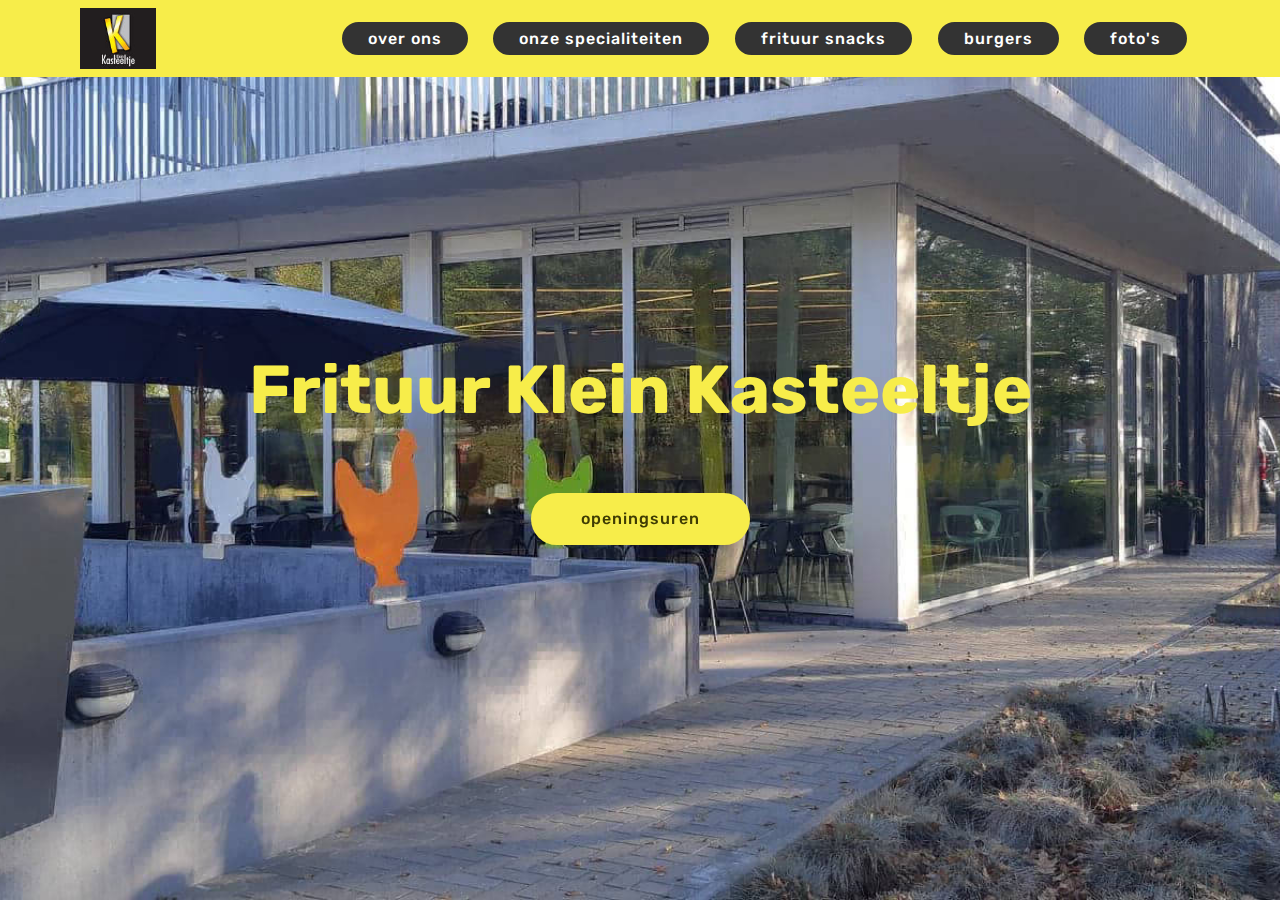
==== index.html @ 3a10a4d8 "create github pages" ====
<!DOCTYPE html>
<html >
<head>
  <!-- Site made with Mobirise Website Builder v4.8.10, https://mobirise.com -->
  <meta charset="UTF-8">
  <meta http-equiv="X-UA-Compatible" content="IE=edge">
  <meta name="generator" content="Mobirise v4.8.10, mobirise.com">
  <meta name="viewport" content="width=device-width, initial-scale=1, minimum-scale=1">
  <link rel="shortcut icon" href="assets/images/logo-2-122x98.jpg" type="image/x-icon">
  <meta name="description" content="">
  <title>Home</title>
  <link rel="stylesheet" href="assets/web/assets/mobirise-icons/mobirise-icons.css">
  <link rel="stylesheet" href="assets/tether/tether.min.css">
  <link rel="stylesheet" href="assets/bootstrap/css/bootstrap.min.css">
  <link rel="stylesheet" href="assets/bootstrap/css/bootstrap-grid.min.css">
  <link rel="stylesheet" href="assets/bootstrap/css/bootstrap-reboot.min.css">
  <link rel="stylesheet" href="assets/dropdown/css/style.css">
  <link rel="stylesheet" href="assets/theme/css/style.css">
  <link rel="stylesheet" href="assets/mobirise/css/mbr-additional.css" type="text/css">
  
  
  
</head>
<body>
  <section class="menu cid-qTkzRZLJNu" once="menu" id="menu1-0">

    

    <nav class="navbar navbar-expand beta-menu navbar-dropdown align-items-center navbar-fixed-top navbar-toggleable-sm">
        <button class="navbar-toggler navbar-toggler-right" type="button" data-toggle="collapse" data-target="#navbarSupportedContent" aria-controls="navbarSupportedContent" aria-expanded="false" aria-label="Toggle navigation">
            <div class="hamburger">
                <span></span>
                <span></span>
                <span></span>
                <span></span>
            </div>
        </button>
        <div class="menu-logo">
            <div class="navbar-brand">
                <span class="navbar-logo">
                    <a href="index.html">
                         <img src="assets/images/logo-2-122x98.jpg" alt="Mobirise" title="" style="height: 3.8rem;">
                    </a>
                </span>
                
            </div>
        </div>
        <div class="collapse navbar-collapse" id="navbarSupportedContent">
            
            <div class="navbar-buttons mbr-section-btn"><a class="btn btn-sm btn-black display-4" href="page6.html">over ons
                    </a> <a class="btn btn-sm btn-black display-4" href="page2.html">onze specialiteiten
                    </a> <a class="btn btn-sm btn-black display-4" href="page5.html">frituur snacks</a> <a class="btn btn-sm btn-black display-4" href="page3.html">burgers</a> <a class="btn btn-sm btn-black display-4" href="page7.html">foto's</a></div>
        </div>
    </nav>
</section>

<section class="engine"><a href="https://mobirise.info/l">free website templates</a></section><section class="cid-qTkA127IK8 mbr-fullscreen mbr-parallax-background" id="header2-1">

    

    

    <div class="container align-center">
        <div class="row justify-content-md-center">
            <div class="mbr-white col-md-10">
                <h1 class="mbr-section-title mbr-bold pb-3 mbr-fonts-style display-1">Frituur Klein Kasteeltje</h1>
                
                <p class="mbr-text pb-3 mbr-fonts-style display-5"></p>
                <div class="mbr-section-btn"><a class="btn btn-md btn-success display-4" href="page6.html">openingsuren</a></div>
            </div>
        </div>
    </div>
    
</section>


  <script src="assets/web/assets/jquery/jquery.min.js"></script>
  <script src="assets/popper/popper.min.js"></script>
  <script src="assets/tether/tether.min.js"></script>
  <script src="assets/bootstrap/js/bootstrap.min.js"></script>
  <script src="assets/cookies-alert-plugin/cookies-alert-core.js"></script>
  <script src="assets/cookies-alert-plugin/cookies-alert-script.js"></script>
  <script src="assets/dropdown/js/script.min.js"></script>
  <script src="assets/touchswipe/jquery.touch-swipe.min.js"></script>
  <script src="assets/parallax/jarallax.min.js"></script>
  <script src="assets/smoothscroll/smooth-scroll.js"></script>
  <script src="assets/theme/js/script.js"></script>
  
  
<input name="cookieData" type="hidden" data-cookie-text="We use cookies to give you the best experience. Read our <a href='privacy.html'>cookie policy</a>.">
  </body>
</html>
---- assets/web/assets/mobirise-icons/mobirise-icons.css ----
@font-face {
  font-family: 'MobiriseIcons';
  src:  url('mobirise-icons.eot?spat4u');
  src:  url('mobirise-icons.eot?spat4u#iefix') format('embedded-opentype'),
    url('mobirise-icons.ttf?spat4u') format('truetype'),
    url('mobirise-icons.woff?spat4u') format('woff'),
    url('mobirise-icons.svg?spat4u#MobiriseIcons') format('svg');
  font-weight: normal;
  font-style: normal;
}

[class^="mbri-"], [class*=" mbri-"] {
  /* use !important to prevent issues with browser extensions that change fonts */
  font-family: MobiriseIcons !important;
  speak: none;
  font-style: normal;
  font-weight: normal;
  font-variant: normal;
  text-transform: none;
  line-height: 1;

  /* Better Font Rendering =========== */
  -webkit-font-smoothing: antialiased;
  -moz-osx-font-smoothing: grayscale;
}

.mbri-add-submenu:before {
  content: "\e900";
}
.mbri-alert:before {
  content: "\e901";
}
.mbri-align-center:before {
  content: "\e902";
}
.mbri-align-justify:before {
  content: "\e903";
}
.mbri-align-left:before {
  content: "\e904";
}
.mbri-align-right:before {
  content: "\e905";
}
.mbri-android:before {
  content: "\e906";
}
.mbri-apple:before {
  content: "\e907";
}
.mbri-arrow-down:before {
  content: "\e908";
}
.mbri-arrow-next:before {
  content: "\e909";
}
.mbri-arrow-prev:before {
  content: "\e90a";
}
.mbri-arrow-up:before {
  content: "\e90b";
}
.mbri-bold:before {
  content: "\e90c";
}
.mbri-bookmark:before {
  content: "\e90d";
}
.mbri-bootstrap:before {
  content: "\e90e";
}
.mbri-briefcase:before {
  content: "\e90f";
}
.mbri-browse:before {
  content: "\e910";
}
.mbri-bulleted-list:before {
  content: "\e911";
}
.mbri-calendar:before {
  content: "\e912";
}
.mbri-camera:before {
  content: "\e913";
}
.mbri-cart-add:before {
  content: "\e914";
}
.mbri-cart-full:before {
  content: "\e915";
}
.mbri-cash:before {
  content: "\e916";
}
.mbri-change-style:before {
  content: "\e917";
}
.mbri-chat:before {
  content: "\e918";
}
.mbri-clock:before {
  content: "\e919";
}
.mbri-close:before {
  content: "\e91a";
}
.mbri-cloud:before {
  content: "\e91b";
}
.mbri-code:before {
  content: "\e91c";
}
.mbri-contact-form:before {
  content: "\e91d";
}
.mbri-credit-card:before {
  content: "\e91e";
}
.mbri-cursor-click:before {
  content: "\e91f";
}
.mbri-cust-feedback:before {
  content: "\e920";
}
.mbri-database:before {
  content: "\e921";
}
.mbri-delivery:before {
  content: "\e922";
}
.mbri-desktop:before {
  content: "\e923";
}
.mbri-devices:before {
  content: "\e924";
}
.mbri-down:before {
  content: "\e925";
}
.mbri-download:before {
  content: "\e989";
}
.mbri-drag-n-drop:before {
  content: "\e927";
}
.mbri-drag-n-drop2:before {
  content: "\e928";
}
.mbri-edit:before {
  content: "\e929";
}
.mbri-edit2:before {
  content: "\e92a";
}
.mbri-error:before {
  content: "\e92b";
}
.mbri-extension:before {
  content: "\e92c";
}
.mbri-features:before {
  content: "\e92d";
}
.mbri-file:before {
  content: "\e92e";
}
.mbri-flag:before {
  content: "\e92f";
}
.mbri-folder:before {
  content: "\e930";
}
.mbri-gift:before {
  content: "\e931";
}
.mbri-github:before {
  content: "\e932";
}
.mbri-globe:before {
  content: "\e933";
}
.mbri-globe-2:before {
  content: "\e934";
}
.mbri-growing-chart:before {
  content: "\e935";
}
.mbri-hearth:before {
  content: "\e936";
}
.mbri-help:before {
  content: "\e937";
}
.mbri-home:before {
  content: "\e938";
}
.mbri-hot-cup:before {
  content: "\e939";
}
.mbri-idea:before {
  content: "\e93a";
}
.mbri-image-gallery:before {
  content: "\e93b";
}
.mbri-image-slider:before {
  content: "\e93c";
}
.mbri-info:before {
  content: "\e93d";
}
.mbri-italic:before {
  content: "\e93e";
}
.mbri-key:before {
  content: "\e93f";
}
.mbri-laptop:before {
  content: "\e940";
}
.mbri-layers:before {
  content: "\e941";
}
.mbri-left-right:before {
  content: "\e942";
}
.mbri-left:before {
  content: "\e943";
}
.mbri-letter:before {
  content: "\e944";
}
.mbri-like:before {
  content: "\e945";
}
.mbri-link:before {
  content: "\e946";
}
.mbri-lock:before {
  content: "\e947";
}
.mbri-login:before {
  content: "\e948";
}
.mbri-logout:before {
  content: "\e949";
}
.mbri-magic-stick:before {
  content: "\e94a";
}
.mbri-map-pin:before {
  content: "\e94b";
}
.mbri-menu:before {
  content: "\e94c";
}
.mbri-mobile:before {
  content: "\e94d";
}
.mbri-mobile2:before {
  content: "\e94e";
}
.mbri-mobirise:before {
  content: "\e94f";
}
.mbri-more-horizontal:before {
  content: "\e950";
}
.mbri-more-vertical:before {
  content: "\e951";
}
.mbri-music:before {
  content: "\e952";
}
.mbri-new-file:before {
  content: "\e953";
}
.mbri-numbered-list:before {
  content: "\e954";
}
.mbri-opened-folder:before {
  content: "\e955";
}
.mbri-pages:before {
  content: "\e956";
}
.mbri-paper-plane:before {
  content: "\e957";
}
.mbri-paperclip:before {
  content: "\e958";
}
.mbri-photo:before {
  content: "\e959";
}
.mbri-photos:before {
  content: "\e95a";
}
.mbri-pin:before {
  content: "\e95b";
}
.mbri-play:before {
  content: "\e95c";
}
.mbri-plus:before {
  content: "\e95d";
}
.mbri-preview:before {
  content: "\e95e";
}
.mbri-print:before {
  content: "\e95f";
}
.mbri-protect:before {
  content: "\e960";
}
.mbri-question:before {
  content: "\e961";
}
.mbri-quote-left:before {
  content: "\e962";
}
.mbri-quote-right:before {
  content: "\e963";
}
.mbri-refresh:before {
  content: "\e964";
}
.mbri-responsive:before {
  content: "\e965";
}
.mbri-right:before {
  content: "\e966";
}
.mbri-rocket:before {
  content: "\e967";
}
.mbri-sad-face:before {
  content: "\e968";
}
.mbri-sale:before {
  content: "\e969";
}
.mbri-save:before {
  content: "\e96a";
}
.mbri-search:before {
  content: "\e96b";
}
.mbri-setting:before {
  content: "\e96c";
}
.mbri-setting2:before {
  content: "\e96d";
}
.mbri-setting3:before {
  content: "\e96e";
}
.mbri-share:before {
  content: "\e96f";
}
.mbri-shopping-bag:before {
  content: "\e970";
}
.mbri-shopping-basket:before {
  content: "\e971";
}
.mbri-shopping-cart:before {
  content: "\e972";
}
.mbri-sites:before {
  content: "\e973";
}
.mbri-smile-face:before {
  content: "\e974";
}
.mbri-speed:before {
  content: "\e975";
}
.mbri-star:before {
  content: "\e976";
}
.mbri-success:before {
  content: "\e977";
}
.mbri-sun:before {
  content: "\e978";
}
.mbri-sun2:before {
  content: "\e979";
}
.mbri-tablet:before {
  content: "\e97a";
}
.mbri-tablet-vertical:before {
  content: "\e97b";
}
.mbri-target:before {
  content: "\e97c";
}
.mbri-timer:before {
  content: "\e97d";
}
.mbri-to-ftp:before {
  content: "\e97e";
}
.mbri-to-local-drive:before {
  content: "\e97f";
}
.mbri-touch-swipe:before {
  content: "\e980";
}
.mbri-touch:before {
  content: "\e981";
}
.mbri-trash:before {
  content: "\e982";
}
.mbri-underline:before {
  content: "\e983";
}
.mbri-unlink:before {
  content: "\e984";
}
.mbri-unlock:before {
  content: "\e985";
}
.mbri-up-down:before {
  content: "\e986";
}
.mbri-up:before {
  content: "\e987";
}
.mbri-update:before {
  content: "\e988";
}
.mbri-upload:before {
 content: "\e926"; 
}
.mbri-user:before {
  content: "\e98a";
}
.mbri-user2:before {
  content: "\e98b";
}
.mbri-users:before {
  content: "\e98c";
}
.mbri-video:before {
  content: "\e98d";
}
.mbri-video-play:before {
  content: "\e98e";
}
.mbri-watch:before {
  content: "\e98f";
}
.mbri-website-theme:before {
  content: "\e990";
}
.mbri-wifi:before {
  content: "\e991";
}
.mbri-windows:before {
  content: "\e992";
}
.mbri-zoom-out:before {
  content: "\e993";
}
.mbri-redo:before {
  content: "\e994";
}
.mbri-undo:before {
  content: "\e995";
}
---- assets/dropdown/css/style.css ----
.navbar-dropdown {
  left: 0;
  padding: 0;
  position: absolute;
  right: 0;
  top: 0;
  transition: all 0.45s ease;
  z-index: 1030;
  background: #282828; }
  .navbar-dropdown .navbar-logo {
    margin-right: 0.8rem;
    transition: margin 0.3s ease-in-out;
    vertical-align: middle; }
    .navbar-dropdown .navbar-logo img {
      height: 3.125rem;
      transition: all 0.3s ease-in-out; }
    .navbar-dropdown .navbar-logo.mbr-iconfont {
      font-size: 3.125rem;
      line-height: 3.125rem; }
  .navbar-dropdown .navbar-caption {
    font-weight: 700;
    white-space: normal;
    vertical-align: -4px;
    line-height: 3.125rem !important; }
    .navbar-dropdown .navbar-caption, .navbar-dropdown .navbar-caption:hover {
      color: inherit;
      text-decoration: none; }
  .navbar-dropdown .mbr-iconfont + .navbar-caption {
    vertical-align: -1px; }
  .navbar-dropdown.navbar-fixed-top {
    position: fixed; }
  .navbar-dropdown .navbar-brand span {
    vertical-align: -4px; }
  .navbar-dropdown.bg-color.transparent {
    background: none; }
  .navbar-dropdown.navbar-short .navbar-brand {
    padding: 0.625rem 0; }
    .navbar-dropdown.navbar-short .navbar-brand span {
      vertical-align: -1px; }
  .navbar-dropdown.navbar-short .navbar-caption {
    line-height: 2.375rem !important;
    vertical-align: -2px; }
  .navbar-dropdown.navbar-short .navbar-logo {
    margin-right: 0.5rem; }
    .navbar-dropdown.navbar-short .navbar-logo img {
      height: 2.375rem; }
    .navbar-dropdown.navbar-short .navbar-logo.mbr-iconfont {
      font-size: 2.375rem;
      line-height: 2.375rem; }
  .navbar-dropdown.navbar-short .mbr-table-cell {
    height: 3.625rem; }
  .navbar-dropdown .navbar-close {
    left: 0.6875rem;
    position: fixed;
    top: 0.75rem;
    z-index: 1000; }
  .navbar-dropdown .hamburger-icon {
    content: "";
    display: inline-block;
    vertical-align: middle;
    width: 16px;
    -webkit-box-shadow: 0 -6px 0 1px #282828,0 0 0 1px #282828,0 6px 0 1px #282828;
    -moz-box-shadow: 0 -6px 0 1px #282828,0 0 0 1px #282828,0 6px 0 1px #282828;
    box-shadow: 0 -6px 0 1px #282828,0 0 0 1px #282828,0 6px 0 1px #282828; }

.dropdown-menu .dropdown-toggle[data-toggle="dropdown-submenu"]::after {
  border-bottom: 0.35em solid transparent;
  border-left: 0.35em solid;
  border-right: 0;
  border-top: 0.35em solid transparent;
  margin-left: 0.3rem; }

.dropdown-menu .dropdown-item:focus {
  outline: 0; }

.nav-dropdown {
  font-size: 0.75rem;
  font-weight: 500;
  height: auto !important; }
  .nav-dropdown .nav-btn {
    padding-left: 1rem; }
  .nav-dropdown .link {
    margin: .667em 1.667em;
    font-weight: 500;
    padding: 0;
    transition: color .2s ease-in-out; }
    .nav-dropdown .link.dropdown-toggle {
      margin-right: 2.583em; }
      .nav-dropdown .link.dropdown-toggle::after {
        margin-left: .25rem;
        border-top: 0.35em solid;
        border-right: 0.35em solid transparent;
        border-left: 0.35em solid transparent;
        border-bottom: 0; }
      .nav-dropdown .link.dropdown-toggle[aria-expanded="true"] {
        margin: 0;
        padding: 0.667em 3.263em  0.667em 1.667em; }
  .nav-dropdown .link::after,
  .nav-dropdown .dropdown-item::after {
    color: inherit; }
  .nav-dropdown .btn {
    font-size: 0.75rem;
    font-weight: 700;
    letter-spacing: 0;
    margin-bottom: 0;
    padding-left: 1.25rem;
    padding-right: 1.25rem; }
  .nav-dropdown .dropdown-menu {
    border-radius: 0;
    border: 0;
    left: 0;
    margin: 0;
    padding-bottom: 1.25rem;
    padding-top: 1.25rem;
    position: relative; }
  .nav-dropdown .dropdown-submenu {
    margin-left: 0.125rem;
    top: 0; }
  .nav-dropdown .dropdown-item {
    font-weight: 500;
    line-height: 2;
    padding: 0.3846em 4.615em 0.3846em 1.5385em;
    position: relative;
    transition: color .2s ease-in-out, background-color .2s ease-in-out; }
    .nav-dropdown .dropdown-item::after {
      margin-top: -0.3077em;
      position: absolute;
      right: 1.1538em;
      top: 50%; }
    .nav-dropdown .dropdown-item:focus, .nav-dropdown .dropdown-item:hover {
      background: none; }

@media (max-width: 767px) {
  .nav-dropdown.navbar-toggleable-sm {
    bottom: 0;
    display: none;
    left: 0;
    overflow-x: hidden;
    position: fixed;
    top: 0;
    transform: translateX(-100%);
    -ms-transform: translateX(-100%);
    -webkit-transform: translateX(-100%);
    width: 18.75rem;
    z-index: 999; } }
.nav-dropdown.navbar-toggleable-xl {
  bottom: 0;
  display: none;
  left: 0;
  overflow-x: hidden;
  position: fixed;
  top: 0;
  transform: translateX(-100%);
  -ms-transform: translateX(-100%);
  -webkit-transform: translateX(-100%);
  width: 18.75rem;
  z-index: 999; }

.nav-dropdown-sm {
  display: block !important;
  overflow-x: hidden;
  overflow: auto;
  padding-top: 3.875rem; }
  .nav-dropdown-sm::after {
    content: "";
    display: block;
    height: 3rem;
    width: 100%; }
  .nav-dropdown-sm.collapse.in ~ .navbar-close {
    display: block !important; }
  .nav-dropdown-sm.collapsing, .nav-dropdown-sm.collapse.in {
    transform: translateX(0);
    -ms-transform: translateX(0);
    -webkit-transform: translateX(0);
    transition: all 0.25s ease-out;
    -webkit-transition: all 0.25s ease-out;
    background: #282828; }
  .nav-dropdown-sm.collapsing[aria-expanded="false"] {
    transform: translateX(-100%);
    -ms-transform: translateX(-100%);
    -webkit-transform: translateX(-100%); }
  .nav-dropdown-sm .nav-item {
    display: block;
    margin-left: 0 !important;
    padding-left: 0; }
  .nav-dropdown-sm .link,
  .nav-dropdown-sm .dropdown-item {
    border-top: 1px dotted rgba(255, 255, 255, 0.1);
    font-size: 0.8125rem;
    line-height: 1.6;
    margin: 0 !important;
    padding: 0.875rem 2.4rem 0.875rem 1.5625rem !important;
    position: relative;
    white-space: normal; }
    .nav-dropdown-sm .link:focus, .nav-dropdown-sm .link:hover,
    .nav-dropdown-sm .dropdown-item:focus,
    .nav-dropdown-sm .dropdown-item:hover {
      background: rgba(0, 0, 0, 0.2) !important;
      color: #c0a375; }
  .nav-dropdown-sm .nav-btn {
    position: relative;
    padding: 1.5625rem 1.5625rem 0 1.5625rem; }
    .nav-dropdown-sm .nav-btn::before {
      border-top: 1px dotted rgba(255, 255, 255, 0.1);
      content: "";
      left: 0;
      position: absolute;
      top: 0;
      width: 100%; }
    .nav-dropdown-sm .nav-btn + .nav-btn {
      padding-top: 0.625rem; }
      .nav-dropdown-sm .nav-btn + .nav-btn::before {
        display: none; }
  .nav-dropdown-sm .btn {
    padding: 0.625rem 0; }
  .nav-dropdown-sm .dropdown-toggle[data-toggle="dropdown-submenu"]::after {
    margin-left: .25rem;
    border-top: 0.35em solid;
    border-right: 0.35em solid transparent;
    border-left: 0.35em solid transparent;
    border-bottom: 0; }
  .nav-dropdown-sm .dropdown-toggle[data-toggle="dropdown-submenu"][aria-expanded="true"]::after {
    border-top: 0;
    border-right: 0.35em solid transparent;
    border-left: 0.35em solid transparent;
    border-bottom: 0.35em solid; }
  .nav-dropdown-sm .dropdown-menu {
    margin: 0;
    padding: 0;
    position: relative;
    top: 0;
    left: 0;
    width: 100%;
    border: 0;
    float: none;
    border-radius: 0;
    background: none; }
  .nav-dropdown-sm .dropdown-submenu {
    left: 100%;
    margin-left: 0.125rem;
    margin-top: -1.25rem;
    top: 0; }

.navbar-toggleable-sm .nav-dropdown .dropdown-menu {
  position: absolute; }

.navbar-toggleable-sm .nav-dropdown .dropdown-submenu {
  left: 100%;
  margin-left: 0.125rem;
  margin-top: -1.25rem;
  top: 0; }

.navbar-toggleable-sm.opened .nav-dropdown .dropdown-menu {
  position: relative; }

.navbar-toggleable-sm.opened .nav-dropdown .dropdown-submenu {
  left: 0;
  margin-left: 00rem;
  margin-top: 0rem;
  top: 0; }

.is-builder .nav-dropdown.collapsing {
  transition: none !important; }

/*# sourceMappingURL=style.css.map */
---- assets/theme/css/style.css ----
/*!
 * Mobirise v4 theme (https://mobirise.com/)
 * Copyright 2017 Mobirise
 */
section {
  background-color: #eeeeee; }

section,
.container,
.container-fluid {
  position: relative;
  word-wrap: break-word; }

a.mbr-iconfont:hover {
  text-decoration: none; }

.article .lead p, .article .lead ul, .article .lead ol, .article .lead pre, .article .lead blockquote {
  margin-bottom: 0; }

a {
  font-style: normal;
  font-weight: 400;
  cursor: pointer; }
  a, a:hover {
    text-decoration: none; }

figure {
  margin-bottom: 0; }

body {
  color: #232323; }

h1, h2, h3, h4, h5, h6,
.h1, .h2, .h3, .h4, .h5, .h6,
.display-1, .display-2, .display-3, .display-4 {
  line-height: 1;
  word-break: break-word;
  word-wrap: break-word; }

b, strong {
  font-weight: bold; }

blockquote {
  padding: 10px 0 10px 20px;
  position: relative;
  border-left: 2px solid;
  border-color: #ff3366; }

input:-webkit-autofill, input:-webkit-autofill:hover, input:-webkit-autofill:focus, input:-webkit-autofill:active {
  transition-delay: 9999s;
  transition-property: background-color, color; }

textarea[type="hidden"] {
  display: none; }

body {
  position: relative; }

section {
  background-position: 50% 50%;
  background-repeat: no-repeat;
  background-size: cover; }
  section .mbr-background-video,
  section .mbr-background-video-preview {
    position: absolute;
    bottom: 0;
    left: 0;
    right: 0;
    top: 0; }

.hidden {
  visibility: hidden; }

.mbr-z-index20 {
  z-index: 20; }

/*! Base colors */
.mbr-white {
  color: #ffffff; }

.mbr-black {
  color: #000000; }

.mbr-bg-white {
  background-color: #ffffff; }

.mbr-bg-black {
  background-color: #000000; }

/*! Text-aligns */
.align-left {
  text-align: left; }

.align-center {
  text-align: center; }

.align-right {
  text-align: right; }

@media (max-width: 767px) {
  .align-left, .align-center, .align-right, .mbr-section-btn, .mbr-section-title {
    text-align: center; } }
/*! Font-weight  */
.mbr-light {
  font-weight: 300; }

.mbr-regular {
  font-weight: 400; }

.mbr-semibold {
  font-weight: 500; }

.mbr-bold {
  font-weight: 700; }

/*! Media  */
.media-size-item {
  -webkit-flex: 1 1 auto;
  -moz-flex: 1 1 auto;
  -ms-flex: 1 1 auto;
  -o-flex: 1 1 auto;
  flex: 1 1 auto; }

.media-content {
  -webkit-flex-basis: 100%;
  flex-basis: 100%; }

.media-container-row {
  display: -ms-flexbox;
  display: -webkit-flex;
  display: flex;
  -webkit-flex-direction: row;
  -ms-flex-direction: row;
  flex-direction: row;
  -webkit-flex-wrap: wrap;
  -ms-flex-wrap: wrap;
  flex-wrap: wrap;
  -webkit-justify-content: center;
  -ms-flex-pack: center;
  justify-content: center;
  -webkit-align-content: center;
  -ms-flex-line-pack: center;
  align-content: center;
  -webkit-align-items: start;
  -ms-flex-align: start;
  align-items: start; }
  .media-container-row .media-size-item {
    width: 400px; }

.media-container-column {
  display: -ms-flexbox;
  display: -webkit-flex;
  display: flex;
  -webkit-flex-direction: column;
  -ms-flex-direction: column;
  flex-direction: column;
  -webkit-flex-wrap: wrap;
  -ms-flex-wrap: wrap;
  flex-wrap: wrap;
  -webkit-justify-content: center;
  -ms-flex-pack: center;
  justify-content: center;
  -webkit-align-content: center;
  -ms-flex-line-pack: center;
  align-content: center;
  -webkit-align-items: stretch;
  -ms-flex-align: stretch;
  align-items: stretch; }
  .media-container-column > * {
    width: 100%; }

@media (min-width: 992px) {
  .media-container-row {
    -webkit-flex-wrap: nowrap;
    -ms-flex-wrap: nowrap;
    flex-wrap: nowrap; } }
figure {
  overflow: hidden; }

figure[mbr-media-size] {
  transition: width 0.1s; }

.mbr-figure img, .mbr-figure iframe {
  display: block;
  width: 100%; }

.card {
  background-color: transparent;
  border: none; }

.card-img {
  text-align: center;
  flex-shrink: 0;
  -webkit-flex-shrink: 0; }

.media {
  max-width: 100%;
  margin: 0 auto; }

.mbr-figure {
  -ms-flex-item-align: center;
  -ms-grid-row-align: center;
  -webkit-align-self: center;
  align-self: center; }

.media-container > div {
  max-width: 100%; }

.mbr-figure img, .card-img img {
  width: 100%; }

@media (max-width: 991px) {
  .media-size-item {
    width: auto !important; }

  .media {
    width: auto; }

  .mbr-figure {
    width: 100% !important; } }
/*! Buttons */
.mbr-section-btn {
  margin-left: -.25rem;
  margin-right: -.25rem;
  font-size: 0; }

nav .mbr-section-btn {
  margin-left: 0rem;
  margin-right: 0rem; }

/*! Btn icon margin */
.btn .mbr-iconfont, .btn.btn-sm .mbr-iconfont {
  cursor: pointer;
  margin-right: 0.5rem; }

.btn.btn-md .mbr-iconfont, .btn.btn-md .mbr-iconfont {
  margin-right: 0.8rem; }

.mbr-regular {
  font-weight: 400; }

.mbr-semibold {
  font-weight: 500; }

.mbr-bold {
  font-weight: 700; }

[type="submit"] {
  -webkit-appearance: none; }

/*! Full-screen */
.mbr-fullscreen .mbr-overlay {
  min-height: 100vh; }

.mbr-fullscreen {
  display: flex;
  display: -webkit-flex;
  display: -moz-flex;
  display: -ms-flex;
  display: -o-flex;
  align-items: center;
  -webkit-align-items: center;
  min-height: 100vh;
  padding-top: 3rem;
  padding-bottom: 3rem; }

/*! Map */
.map {
  height: 25rem;
  position: relative; }
  .map iframe {
    width: 100%;
    height: 100%; }

/* Form */
.form-asterisk {
  font-family: initial;
  position: absolute;
  top: -2px;
  font-weight: normal; }

/*! Scroll to top arrow */
.mbr-arrow-up {
  bottom: 25px;
  right: 90px;
  position: fixed;
  text-align: right;
  z-index: 5000;
  color: #ffffff;
  font-size: 32px;
  transform: rotate(180deg);
  -webkit-transform: rotate(180deg); }

.mbr-arrow-up a {
  background: rgba(0, 0, 0, 0.2);
  border-radius: 3px;
  color: #fff;
  display: inline-block;
  height: 60px;
  width: 60px;
  outline-style: none !important;
  position: relative;
  text-decoration: none;
  transition: all .3s ease-in-out;
  cursor: pointer;
  text-align: center; }
  .mbr-arrow-up a:hover {
    background-color: rgba(0, 0, 0, 0.4); }
  .mbr-arrow-up a i {
    line-height: 60px; }

.mbr-arrow-up-icon {
  display: block;
  color: #fff; }

.mbr-arrow-up-icon::before {
  content: "\203a";
  display: inline-block;
  font-family: serif;
  font-size: 32px;
  line-height: 1;
  font-style: normal;
  position: relative;
  top: 6px;
  left: -4px;
  -webkit-transform: rotate(-90deg);
  transform: rotate(-90deg); }

/*! Arrow Down */
.mbr-arrow {
  position: absolute;
  bottom: 45px;
  left: 50%;
  width: 60px;
  height: 60px;
  cursor: pointer;
  background-color: rgba(80, 80, 80, 0.5);
  border-radius: 50%;
  -webkit-transform: translateX(-50%);
  transform: translateX(-50%); }
  .mbr-arrow > a {
    display: inline-block;
    text-decoration: none;
    outline-style: none;
    -webkit-animation: arrowdown 1.7s ease-in-out infinite;
    animation: arrowdown 1.7s ease-in-out infinite; }
    .mbr-arrow > a > i {
      position: absolute;
      top: -2px;
      left: 15px;
      font-size: 2rem; }

@keyframes arrowdown {
  0% {
    transform: translateY(0px);
    -webkit-transform: translateY(0px); }
  50% {
    transform: translateY(-5px);
    -webkit-transform: translateY(-5px); }
  100% {
    transform: translateY(0px);
    -webkit-transform: translateY(0px); } }
@-webkit-keyframes arrowdown {
  0% {
    transform: translateY(0px);
    -webkit-transform: translateY(0px); }
  50% {
    transform: translateY(-5px);
    -webkit-transform: translateY(-5px); }
  100% {
    transform: translateY(0px);
    -webkit-transform: translateY(0px); } }
@media (max-width: 500px) {
  .mbr-arrow-up {
    left: 50%;
    right: auto;
    transform: translateX(-50%) rotate(180deg);
    -webkit-transform: translateX(-50%) rotate(180deg); } }
/*Gradients animation*/
@keyframes gradient-animation {
  from {
    background-position: 0% 100%;
    animation-timing-function: ease-in-out; }
  to {
    background-position: 100% 0%;
    animation-timing-function: ease-in-out; } }
@-webkit-keyframes gradient-animation {
  from {
    background-position: 0% 100%;
    animation-timing-function: ease-in-out; }
  to {
    background-position: 100% 0%;
    animation-timing-function: ease-in-out; } }
.bg-gradient {
  background-size: 200% 200%;
  animation: gradient-animation 5s infinite alternate;
  -webkit-animation: gradient-animation 5s infinite alternate; }

.menu .navbar-brand {
  display: -webkit-flex; }
  .menu .navbar-brand span {
    display: flex;
    display: -webkit-flex; }
  .menu .navbar-brand .navbar-caption-wrap {
    display: -webkit-flex; }
  .menu .navbar-brand .navbar-logo img {
    display: -webkit-flex; }
@media (min-width: 768px) and (max-width: 991px) {
  .menu .navbar-toggleable-sm .navbar-nav {
    display: -webkit-box;
    display: -webkit-flex;
    display: -ms-flexbox; } }
@media (min-width: 992px) {
  .menu .navbar-nav.nav-dropdown {
    display: -webkit-flex; }
  .menu .navbar-toggleable-sm .navbar-collapse {
    display: -webkit-flex !important; } }
@media (max-width: 767px) {
  .menu .navbar-collapse {
    overflow-y: auto;
    max-height: 80vh; }
  .menu .dropdown-menu {
    max-height: 60vh;
    overflow-y: auto; } }

.navbar {
  display: -webkit-flex;
  -webkit-flex-wrap: wrap;
  -webkit-align-items: center;
  -webkit-justify-content: space-between; }

.navbar-collapse {
  -webkit-flex-basis: 100%;
  -webkit-flex-grow: 1;
  -webkit-align-items: center; }

.nav-dropdown .link {
  padding: .667em 1.667em !important;
  margin: 0 !important; }

.nav {
  display: -webkit-flex;
  -webkit-flex-wrap: wrap; }

.row {
  display: -webkit-flex;
  -webkit-flex-wrap: wrap; }

.justify-content-center {
  -webkit-justify-content: center; }

.form-inline {
  display: -webkit-flex;
  -webkit-flex-flow: row wrap;
  -webkit-align-items: center; }

.card-wrapper {
  -webkit-flex: 1; }

.carousel-control {
  z-index: 10;
  display: -webkit-flex;
  -webkit-align-items: center;
  -webkit-justify-content: center; }

.carousel-controls {
  display: -webkit-flex; }

.media {
  display: -webkit-flex; }

/*# sourceMappingURL=style.css.map */
.engine {
	position: absolute;
	text-indent: -2400px;
	text-align: center;
	padding: 0;
	top: 0;
	left: -2400px;
}
---- assets/mobirise/css/mbr-additional.css ----
@import url(https://fonts.googleapis.com/css?family=Rubik:300,300i,400,400i,500,500i,700,700i,900,900i);





body {
  font-style: normal;
  line-height: 1.5;
}
.mbr-section-title {
  font-style: normal;
  line-height: 1.2;
}
.mbr-section-subtitle {
  line-height: 1.3;
}
.mbr-text {
  font-style: normal;
  line-height: 1.6;
}
.display-1 {
  font-family: 'Rubik', sans-serif;
  font-size: 4.25rem;
}
.display-1 > .mbr-iconfont {
  font-size: 6.8rem;
}
.display-2 {
  font-family: 'Rubik', sans-serif;
  font-size: 3rem;
}
.display-2 > .mbr-iconfont {
  font-size: 4.8rem;
}
.display-4 {
  font-family: 'Rubik', sans-serif;
  font-size: 1rem;
}
.display-4 > .mbr-iconfont {
  font-size: 1.6rem;
}
.display-5 {
  font-family: 'Rubik', sans-serif;
  font-size: 1.5rem;
}
.display-5 > .mbr-iconfont {
  font-size: 2.4rem;
}
.display-7 {
  font-family: 'Rubik', sans-serif;
  font-size: 1rem;
}
.display-7 > .mbr-iconfont {
  font-size: 1.6rem;
}
/* ---- Fluid typography for mobile devices ---- */
/* 1.4 - font scale ratio ( bootstrap == 1.42857 ) */
/* 100vw - current viewport width */
/* (48 - 20)  48 == 48rem == 768px, 20 == 20rem == 320px(minimal supported viewport) */
/* 0.65 - min scale variable, may vary */
@media (max-width: 768px) {
  .display-1 {
    font-size: 3.4rem;
    font-size: calc( 2.1374999999999997rem + (4.25 - 2.1374999999999997) * ((100vw - 20rem) / (48 - 20)));
    line-height: calc( 1.4 * (2.1374999999999997rem + (4.25 - 2.1374999999999997) * ((100vw - 20rem) / (48 - 20))));
  }
  .display-2 {
    font-size: 2.4rem;
    font-size: calc( 1.7rem + (3 - 1.7) * ((100vw - 20rem) / (48 - 20)));
    line-height: calc( 1.4 * (1.7rem + (3 - 1.7) * ((100vw - 20rem) / (48 - 20))));
  }
  .display-4 {
    font-size: 0.8rem;
    font-size: calc( 1rem + (1 - 1) * ((100vw - 20rem) / (48 - 20)));
    line-height: calc( 1.4 * (1rem + (1 - 1) * ((100vw - 20rem) / (48 - 20))));
  }
  .display-5 {
    font-size: 1.2rem;
    font-size: calc( 1.175rem + (1.5 - 1.175) * ((100vw - 20rem) / (48 - 20)));
    line-height: calc( 1.4 * (1.175rem + (1.5 - 1.175) * ((100vw - 20rem) / (48 - 20))));
  }
}
/* Buttons */
.btn {
  font-weight: 500;
  border-width: 2px;
  font-style: normal;
  letter-spacing: 1px;
  margin: .4rem .8rem;
  white-space: normal;
  -webkit-transition: all 0.3s ease-in-out;
  -moz-transition: all 0.3s ease-in-out;
  transition: all 0.3s ease-in-out;
  display: inline-flex;
  align-items: center;
  justify-content: center;
  word-break: break-word;
  -webkit-align-items: center;
  -webkit-justify-content: center;
  display: -webkit-inline-flex;
  padding: 1rem 3rem;
  border-radius: 3px;
}
.btn-sm {
  font-weight: 500;
  letter-spacing: 1px;
  -webkit-transition: all 0.3s ease-in-out;
  -moz-transition: all 0.3s ease-in-out;
  transition: all 0.3s ease-in-out;
  padding: 0.6rem 1.5rem;
  border-radius: 3px;
}
.btn-md {
  font-weight: 500;
  letter-spacing: 1px;
  margin: .4rem .8rem !important;
  -webkit-transition: all 0.3s ease-in-out;
  -moz-transition: all 0.3s ease-in-out;
  transition: all 0.3s ease-in-out;
  padding: 1rem 3rem;
  border-radius: 3px;
}
.btn-lg {
  font-weight: 500;
  letter-spacing: 1px;
  margin: .4rem .8rem !important;
  -webkit-transition: all 0.3s ease-in-out;
  -moz-transition: all 0.3s ease-in-out;
  transition: all 0.3s ease-in-out;
  padding: 1.2rem 3.2rem;
  border-radius: 3px;
}
.bg-primary {
  background-color: #149dcc !important;
}
.bg-success {
  background-color: #f7ed4a !important;
}
.bg-info {
  background-color: #82786e !important;
}
.bg-warning {
  background-color: #879a9f !important;
}
.bg-danger {
  background-color: #b1a374 !important;
}
.btn-primary,
.btn-primary:active {
  background-color: #149dcc !important;
  border-color: #149dcc !important;
  color: #ffffff !important;
}
.btn-primary:hover,
.btn-primary:focus,
.btn-primary.focus,
.btn-primary.active {
  color: #ffffff !important;
  background-color: #0d6786 !important;
  border-color: #0d6786 !important;
}
.btn-primary.disabled,
.btn-primary:disabled {
  color: #ffffff !important;
  background-color: #0d6786 !important;
  border-color: #0d6786 !important;
}
.btn-secondary,
.btn-secondary:active {
  background-color: #ff3366 !important;
  border-color: #ff3366 !important;
  color: #ffffff !important;
}
.btn-secondary:hover,
.btn-secondary:focus,
.btn-secondary.focus,
.btn-secondary.active {
  color: #ffffff !important;
  background-color: #e50039 !important;
  border-color: #e50039 !important;
}
.btn-secondary.disabled,
.btn-secondary:disabled {
  color: #ffffff !important;
  background-color: #e50039 !important;
  border-color: #e50039 !important;
}
.btn-info,
.btn-info:active {
  background-color: #82786e !important;
  border-color: #82786e !important;
  color: #ffffff !important;
}
.btn-info:hover,
.btn-info:focus,
.btn-info.focus,
.btn-info.active {
  color: #ffffff !important;
  background-color: #59524b !important;
  border-color: #59524b !important;
}
.btn-info.disabled,
.btn-info:disabled {
  color: #ffffff !important;
  background-color: #59524b !important;
  border-color: #59524b !important;
}
.btn-success,
.btn-success:active {
  background-color: #f7ed4a !important;
  border-color: #f7ed4a !important;
  color: #3f3c03 !important;
}
.btn-success:hover,
.btn-success:focus,
.btn-success.focus,
.btn-success.active {
  color: #3f3c03 !important;
  background-color: #eadd0a !important;
  border-color: #eadd0a !important;
}
.btn-success.disabled,
.btn-success:disabled {
  color: #3f3c03 !important;
  background-color: #eadd0a !important;
  border-color: #eadd0a !important;
}
.btn-warning,
.btn-warning:active {
  background-color: #879a9f !important;
  border-color: #879a9f !important;
  color: #ffffff !important;
}
.btn-warning:hover,
.btn-warning:focus,
.btn-warning.focus,
.btn-warning.active {
  color: #ffffff !important;
  background-color: #617479 !important;
  border-color: #617479 !important;
}
.btn-warning.disabled,
.btn-warning:disabled {
  color: #ffffff !important;
  background-color: #617479 !important;
  border-color: #617479 !important;
}
.btn-danger,
.btn-danger:active {
  background-color: #b1a374 !important;
  border-color: #b1a374 !important;
  color: #ffffff !important;
}
.btn-danger:hover,
.btn-danger:focus,
.btn-danger.focus,
.btn-danger.active {
  color: #ffffff !important;
  background-color: #8b7d4e !important;
  border-color: #8b7d4e !important;
}
.btn-danger.disabled,
.btn-danger:disabled {
  color: #ffffff !important;
  background-color: #8b7d4e !important;
  border-color: #8b7d4e !important;
}
.btn-white {
  color: #333333 !important;
}
.btn-white,
.btn-white:active {
  background-color: #ffffff !important;
  border-color: #ffffff !important;
  color: #808080 !important;
}
.btn-white:hover,
.btn-white:focus,
.btn-white.focus,
.btn-white.active {
  color: #808080 !important;
  background-color: #d9d9d9 !important;
  border-color: #d9d9d9 !important;
}
.btn-white.disabled,
.btn-white:disabled {
  color: #808080 !important;
  background-color: #d9d9d9 !important;
  border-color: #d9d9d9 !important;
}
.btn-black,
.btn-black:active {
  background-color: #333333 !important;
  border-color: #333333 !important;
  color: #ffffff !important;
}
.btn-black:hover,
.btn-black:focus,
.btn-black.focus,
.btn-black.active {
  color: #ffffff !important;
  background-color: #0d0d0d !important;
  border-color: #0d0d0d !important;
}
.btn-black.disabled,
.btn-black:disabled {
  color: #ffffff !important;
  background-color: #0d0d0d !important;
  border-color: #0d0d0d !important;
}
.btn-primary-outline,
.btn-primary-outline:active {
  background: none;
  border-color: #0b566f;
  color: #0b566f;
}
.btn-primary-outline:hover,
.btn-primary-outline:focus,
.btn-primary-outline.focus,
.btn-primary-outline.active {
  color: #ffffff;
  background-color: #149dcc;
  border-color: #149dcc;
}
.btn-primary-outline.disabled,
.btn-primary-outline:disabled {
  color: #ffffff !important;
  background-color: #149dcc !important;
  border-color: #149dcc !important;
}
.btn-secondary-outline,
.btn-secondary-outline:active {
  background: none;
  border-color: #cc0033;
  color: #cc0033;
}
.btn-secondary-outline:hover,
.btn-secondary-outline:focus,
.btn-secondary-outline.focus,
.btn-secondary-outline.active {
  color: #ffffff;
  background-color: #ff3366;
  border-color: #ff3366;
}
.btn-secondary-outline.disabled,
.btn-secondary-outline:disabled {
  color: #ffffff !important;
  background-color: #ff3366 !important;
  border-color: #ff3366 !important;
}
.btn-info-outline,
.btn-info-outline:active {
  background: none;
  border-color: #4b453f;
  color: #4b453f;
}
.btn-info-outline:hover,
.btn-info-outline:focus,
.btn-info-outline.focus,
.btn-info-outline.active {
  color: #ffffff;
  background-color: #82786e;
  border-color: #82786e;
}
.btn-info-outline.disabled,
.btn-info-outline:disabled {
  color: #ffffff !important;
  background-color: #82786e !important;
  border-color: #82786e !important;
}
.btn-success-outline,
.btn-success-outline:active {
  background: none;
  border-color: #d2c609;
  color: #d2c609;
}
.btn-success-outline:hover,
.btn-success-outline:focus,
.btn-success-outline.focus,
.btn-success-outline.active {
  color: #3f3c03;
  background-color: #f7ed4a;
  border-color: #f7ed4a;
}
.btn-success-outline.disabled,
.btn-success-outline:disabled {
  color: #3f3c03 !important;
  background-color: #f7ed4a !important;
  border-color: #f7ed4a !important;
}
.btn-warning-outline,
.btn-warning-outline:active {
  background: none;
  border-color: #55666b;
  color: #55666b;
}
.btn-warning-outline:hover,
.btn-warning-outline:focus,
.btn-warning-outline.focus,
.btn-warning-outline.active {
  color: #ffffff;
  background-color: #879a9f;
  border-color: #879a9f;
}
.btn-warning-outline.disabled,
.btn-warning-outline:disabled {
  color: #ffffff !important;
  background-color: #879a9f !important;
  border-color: #879a9f !important;
}
.btn-danger-outline,
.btn-danger-outline:active {
  background: none;
  border-color: #7a6e45;
  color: #7a6e45;
}
.btn-danger-outline:hover,
.btn-danger-outline:focus,
.btn-danger-outline.focus,
.btn-danger-outline.active {
  color: #ffffff;
  background-color: #b1a374;
  border-color: #b1a374;
}
.btn-danger-outline.disabled,
.btn-danger-outline:disabled {
  color: #ffffff !important;
  background-color: #b1a374 !important;
  border-color: #b1a374 !important;
}
.btn-black-outline,
.btn-black-outline:active {
  background: none;
  border-color: #000000;
  color: #000000;
}
.btn-black-outline:hover,
.btn-black-outline:focus,
.btn-black-outline.focus,
.btn-black-outline.active {
  color: #ffffff;
  background-color: #333333;
  border-color: #333333;
}
.btn-black-outline.disabled,
.btn-black-outline:disabled {
  color: #ffffff !important;
  background-color: #333333 !important;
  border-color: #333333 !important;
}
.btn-white-outline,
.btn-white-outline:active,
.btn-white-outline.active {
  background: none;
  border-color: #ffffff;
  color: #ffffff;
}
.btn-white-outline:hover,
.btn-white-outline:focus,
.btn-white-outline.focus {
  color: #333333;
  background-color: #ffffff;
  border-color: #ffffff;
}
.text-primary {
  color: #149dcc !important;
}
.text-secondary {
  color: #ff3366 !important;
}
.text-success {
  color: #f7ed4a !important;
}
.text-info {
  color: #82786e !important;
}
.text-warning {
  color: #879a9f !important;
}
.text-danger {
  color: #b1a374 !important;
}
.text-white {
  color: #ffffff !important;
}
.text-black {
  color: #000000 !important;
}
a.text-primary:hover,
a.text-primary:focus {
  color: #0b566f !important;
}
a.text-secondary:hover,
a.text-secondary:focus {
  color: #cc0033 !important;
}
a.text-success:hover,
a.text-success:focus {
  color: #d2c609 !important;
}
a.text-info:hover,
a.text-info:focus {
  color: #4b453f !important;
}
a.text-warning:hover,
a.text-warning:focus {
  color: #55666b !important;
}
a.text-danger:hover,
a.text-danger:focus {
  color: #7a6e45 !important;
}
a.text-white:hover,
a.text-white:focus {
  color: #b3b3b3 !important;
}
a.text-black:hover,
a.text-black:focus {
  color: #4d4d4d !important;
}
.alert-success {
  background-color: #70c770;
}
.alert-info {
  background-color: #82786e;
}
.alert-warning {
  background-color: #879a9f;
}
.alert-danger {
  background-color: #b1a374;
}
.mbr-section-btn a.btn:not(.btn-form) {
  border-radius: 100px;
}
.mbr-section-btn a.btn:not(.btn-form):hover,
.mbr-section-btn a.btn:not(.btn-form):focus {
  box-shadow: none !important;
}
.mbr-section-btn a.btn:not(.btn-form):hover,
.mbr-section-btn a.btn:not(.btn-form):focus {
  box-shadow: 0 10px 40px 0 rgba(0, 0, 0, 0.2) !important;
  -webkit-box-shadow: 0 10px 40px 0 rgba(0, 0, 0, 0.2) !important;
}
.mbr-gallery-filter li a {
  border-radius: 100px !important;
}
.mbr-gallery-filter li.active .btn {
  background-color: #149dcc;
  border-color: #149dcc;
  color: #ffffff;
}
.mbr-gallery-filter li.active .btn:focus {
  box-shadow: none;
}
.nav-tabs .nav-link {
  border-radius: 100px !important;
}
.btn-form {
  border-radius: 0;
}
.btn-form:hover {
  cursor: pointer;
}
a,
a:hover {
  color: #149dcc;
}
.mbr-plan-header.bg-primary .mbr-plan-subtitle,
.mbr-plan-header.bg-primary .mbr-plan-price-desc {
  color: #b4e6f8;
}
.mbr-plan-header.bg-success .mbr-plan-subtitle,
.mbr-plan-header.bg-success .mbr-plan-price-desc {
  color: #ffffff;
}
.mbr-plan-header.bg-info .mbr-plan-subtitle,
.mbr-plan-header.bg-info .mbr-plan-price-desc {
  color: #beb8b2;
}
.mbr-plan-header.bg-warning .mbr-plan-subtitle,
.mbr-plan-header.bg-warning .mbr-plan-price-desc {
  color: #ced6d8;
}
.mbr-plan-header.bg-danger .mbr-plan-subtitle,
.mbr-plan-header.bg-danger .mbr-plan-price-desc {
  color: #dfd9c6;
}
/* Scroll to top button*/
.scrollToTop_wraper {
  display: none;
}
#scrollToTop a i:before {
  content: '';
  position: absolute;
  height: 40%;
  top: 25%;
  background: #fff;
  width: 2px;
  left: calc(50% - 1px);
}
#scrollToTop a i:after {
  content: '';
  position: absolute;
  display: block;
  border-top: 2px solid #fff;
  border-right: 2px solid #fff;
  width: 40%;
  height: 40%;
  left: 30%;
  bottom: 30%;
  transform: rotate(135deg);
  -webkit-transform: rotate(135deg);
}
/* Others*/
.note-check a[data-value=Rubik] {
  font-style: normal;
}
.mbr-arrow a {
  color: #ffffff;
}
@media (max-width: 767px) {
  .mbr-arrow {
    display: none;
  }
}
.form-control-label {
  position: relative;
  cursor: pointer;
  margin-bottom: .357em;
  padding: 0;
}
.alert {
  color: #ffffff;
  border-radius: 0;
  border: 0;
  font-size: .875rem;
  line-height: 1.5;
  margin-bottom: 1.875rem;
  padding: 1.25rem;
  position: relative;
}
.alert.alert-form::after {
  background-color: inherit;
  bottom: -7px;
  content: "";
  display: block;
  height: 14px;
  left: 50%;
  margin-left: -7px;
  position: absolute;
  transform: rotate(45deg);
  width: 14px;
  -webkit-transform: rotate(45deg);
}
.form-control {
  background-color: #f5f5f5;
  box-shadow: none;
  color: #565656;
  font-family: 'Rubik', sans-serif;
  font-size: 1rem;
  line-height: 1.43;
  min-height: 3.5em;
  padding: 1.07em .5em;
}
.form-control > .mbr-iconfont {
  font-size: 1.6rem;
}
.form-control,
.form-control:focus {
  border: 1px solid #e8e8e8;
}
.form-active .form-control:invalid {
  border-color: red;
}
.mbr-overlay {
  background-color: #000;
  bottom: 0;
  left: 0;
  opacity: .5;
  position: absolute;
  right: 0;
  top: 0;
  z-index: 0;
}
blockquote {
  font-style: italic;
  padding: 10px 0 10px 20px;
  font-size: 1.09rem;
  position: relative;
  border-color: #149dcc;
  border-width: 3px;
}
ul,
ol,
pre,
blockquote {
  margin-bottom: 2.3125rem;
}
pre {
  background: #f4f4f4;
  padding: 10px 24px;
  white-space: pre-wrap;
}
.inactive {
  -webkit-user-select: none;
  -moz-user-select: none;
  -ms-user-select: none;
  user-select: none;
  pointer-events: none;
  -webkit-user-drag: none;
  user-drag: none;
}
.mbr-section__comments .row {
  justify-content: center;
  -webkit-justify-content: center;
}
/* Forms */
.mbr-form .btn {
  margin: .4rem 0;
}
.mbr-form .input-group-btn a.btn {
  border-radius: 100px !important;
}
.mbr-form .input-group-btn a.btn:hover {
  box-shadow: 0 10px 40px 0 rgba(0, 0, 0, 0.2);
}
.mbr-form .input-group-btn button[type="submit"] {
  border-radius: 100px !important;
  padding: 1rem 3rem;
}
.mbr-form .input-group-btn button[type="submit"]:hover {
  box-shadow: 0 10px 40px 0 rgba(0, 0, 0, 0.2);
}
.form2 .form-control {
  border-top-left-radius: 100px;
  border-bottom-left-radius: 100px;
}
.form2 .input-group-btn a.btn {
  border-top-left-radius: 0 !important;
  border-bottom-left-radius: 0 !important;
}
.form2 .input-group-btn button[type="submit"] {
  border-top-left-radius: 0 !important;
  border-bottom-left-radius: 0 !important;
}
.form3 input[type="email"] {
  border-radius: 100px !important;
}
@media (max-width: 349px) {
  .form2 input[type="email"] {
    border-radius: 100px !important;
  }
  .form2 .input-group-btn a.btn {
    border-radius: 100px !important;
  }
  .form2 .input-group-btn button[type="submit"] {
    border-radius: 100px !important;
  }
}
@media (max-width: 767px) {
  .btn {
    font-size: .75rem !important;
  }
  .btn .mbr-iconfont {
    font-size: 1rem !important;
  }
}
/* Social block */
.btn-social {
  font-size: 20px;
  border-radius: 50%;
  padding: 0;
  width: 44px;
  height: 44px;
  line-height: 44px;
  text-align: center;
  position: relative;
  border: 2px solid #c0a375;
  border-color: #149dcc;
  color: #232323;
  cursor: pointer;
}
.btn-social i {
  top: 0;
  line-height: 44px;
  width: 44px;
}
.btn-social:hover {
  color: #fff;
  background: #149dcc;
}
.btn-social + .btn {
  margin-left: .1rem;
}
/* Footer */
.mbr-footer-content li::before,
.mbr-footer .mbr-contacts li::before {
  background: #149dcc;
}
.mbr-footer-content li a:hover,
.mbr-footer .mbr-contacts li a:hover {
  color: #149dcc;
}
.footer3 input[type="email"],
.footer4 input[type="email"] {
  border-radius: 100px !important;
}
.footer3 .input-group-btn a.btn,
.footer4 .input-group-btn a.btn {
  border-radius: 100px !important;
}
.footer3 .input-group-btn button[type="submit"],
.footer4 .input-group-btn button[type="submit"] {
  border-radius: 100px !important;
}
/* Headers*/
.header13 .form-inline input[type="email"],
.header14 .form-inline input[type="email"] {
  border-radius: 100px;
}
.header13 .form-inline input[type="text"],
.header14 .form-inline input[type="text"] {
  border-radius: 100px;
}
.header13 .form-inline input[type="tel"],
.header14 .form-inline input[type="tel"] {
  border-radius: 100px;
}
.header13 .form-inline a.btn,
.header14 .form-inline a.btn {
  border-radius: 100px;
}
.header13 .form-inline button,
.header14 .form-inline button {
  border-radius: 100px !important;
}
.offset-1 {
  margin-left: 8.33333%;
}
.offset-2 {
  margin-left: 16.66667%;
}
.offset-3 {
  margin-left: 25%;
}
.offset-4 {
  margin-left: 33.33333%;
}
.offset-5 {
  margin-left: 41.66667%;
}
.offset-6 {
  margin-left: 50%;
}
.offset-7 {
  margin-left: 58.33333%;
}
.offset-8 {
  margin-left: 66.66667%;
}
.offset-9 {
  margin-left: 75%;
}
.offset-10 {
  margin-left: 83.33333%;
}
.offset-11 {
  margin-left: 91.66667%;
}
@media (min-width: 576px) {
  .offset-sm-0 {
    margin-left: 0%;
  }
  .offset-sm-1 {
    margin-left: 8.33333%;
  }
  .offset-sm-2 {
    margin-left: 16.66667%;
  }
  .offset-sm-3 {
    margin-left: 25%;
  }
  .offset-sm-4 {
    margin-left: 33.33333%;
  }
  .offset-sm-5 {
    margin-left: 41.66667%;
  }
  .offset-sm-6 {
    margin-left: 50%;
  }
  .offset-sm-7 {
    margin-left: 58.33333%;
  }
  .offset-sm-8 {
    margin-left: 66.66667%;
  }
  .offset-sm-9 {
    margin-left: 75%;
  }
  .offset-sm-10 {
    margin-left: 83.33333%;
  }
  .offset-sm-11 {
    margin-left: 91.66667%;
  }
}
@media (min-width: 768px) {
  .offset-md-0 {
    margin-left: 0%;
  }
  .offset-md-1 {
    margin-left: 8.33333%;
  }
  .offset-md-2 {
    margin-left: 16.66667%;
  }
  .offset-md-3 {
    margin-left: 25%;
  }
  .offset-md-4 {
    margin-left: 33.33333%;
  }
  .offset-md-5 {
    margin-left: 41.66667%;
  }
  .offset-md-6 {
    margin-left: 50%;
  }
  .offset-md-7 {
    margin-left: 58.33333%;
  }
  .offset-md-8 {
    margin-left: 66.66667%;
  }
  .offset-md-9 {
    margin-left: 75%;
  }
  .offset-md-10 {
    margin-left: 83.33333%;
  }
  .offset-md-11 {
    margin-left: 91.66667%;
  }
}
@media (min-width: 992px) {
  .offset-lg-0 {
    margin-left: 0%;
  }
  .offset-lg-1 {
    margin-left: 8.33333%;
  }
  .offset-lg-2 {
    margin-left: 16.66667%;
  }
  .offset-lg-3 {
    margin-left: 25%;
  }
  .offset-lg-4 {
    margin-left: 33.33333%;
  }
  .offset-lg-5 {
    margin-left: 41.66667%;
  }
  .offset-lg-6 {
    margin-left: 50%;
  }
  .offset-lg-7 {
    margin-left: 58.33333%;
  }
  .offset-lg-8 {
    margin-left: 66.66667%;
  }
  .offset-lg-9 {
    margin-left: 75%;
  }
  .offset-lg-10 {
    margin-left: 83.33333%;
  }
  .offset-lg-11 {
    margin-left: 91.66667%;
  }
}
@media (min-width: 1200px) {
  .offset-xl-0 {
    margin-left: 0%;
  }
  .offset-xl-1 {
    margin-left: 8.33333%;
  }
  .offset-xl-2 {
    margin-left: 16.66667%;
  }
  .offset-xl-3 {
    margin-left: 25%;
  }
  .offset-xl-4 {
    margin-left: 33.33333%;
  }
  .offset-xl-5 {
    margin-left: 41.66667%;
  }
  .offset-xl-6 {
    margin-left: 50%;
  }
  .offset-xl-7 {
    margin-left: 58.33333%;
  }
  .offset-xl-8 {
    margin-left: 66.66667%;
  }
  .offset-xl-9 {
    margin-left: 75%;
  }
  .offset-xl-10 {
    margin-left: 83.33333%;
  }
  .offset-xl-11 {
    margin-left: 91.66667%;
  }
}
.navbar-toggler {
  -webkit-align-self: flex-start;
  -ms-flex-item-align: start;
  align-self: flex-start;
  padding: 0.25rem 0.75rem;
  font-size: 1.25rem;
  line-height: 1;
  background: transparent;
  border: 1px solid transparent;
  -webkit-border-radius: 0.25rem;
  border-radius: 0.25rem;
}
.navbar-toggler:focus,
.navbar-toggler:hover {
  text-decoration: none;
}
.navbar-toggler-icon {
  display: inline-block;
  width: 1.5em;
  height: 1.5em;
  vertical-align: middle;
  content: "";
  background: no-repeat center center;
  -webkit-background-size: 100% 100%;
  -o-background-size: 100% 100%;
  background-size: 100% 100%;
}
.navbar-toggler-left {
  position: absolute;
  left: 1rem;
}
.navbar-toggler-right {
  position: absolute;
  right: 1rem;
}
@media (max-width: 575px) {
  .navbar-toggleable .navbar-nav .dropdown-menu {
    position: static;
    float: none;
  }
  .navbar-toggleable > .container {
    padding-right: 0;
    padding-left: 0;
  }
}
@media (min-width: 576px) {
  .navbar-toggleable {
    -webkit-box-orient: horizontal;
    -webkit-box-direction: normal;
    -webkit-flex-direction: row;
    -ms-flex-direction: row;
    flex-direction: row;
    -webkit-flex-wrap: nowrap;
    -ms-flex-wrap: nowrap;
    flex-wrap: nowrap;
    -webkit-box-align: center;
    -webkit-align-items: center;
    -ms-flex-align: center;
    align-items: center;
  }
  .navbar-toggleable .navbar-nav {
    -webkit-box-orient: horizontal;
    -webkit-box-direction: normal;
    -webkit-flex-direction: row;
    -ms-flex-direction: row;
    flex-direction: row;
  }
  .navbar-toggleable .navbar-nav .nav-link {
    padding-right: .5rem;
    padding-left: .5rem;
  }
  .navbar-toggleable > .container {
    display: -webkit-box;
    display: -webkit-flex;
    display: -ms-flexbox;
    display: flex;
    -webkit-flex-wrap: nowrap;
    -ms-flex-wrap: nowrap;
    flex-wrap: nowrap;
    -webkit-box-align: center;
    -webkit-align-items: center;
    -ms-flex-align: center;
    align-items: center;
  }
  .navbar-toggleable .navbar-collapse {
    display: -webkit-box !important;
    display: -webkit-flex !important;
    display: -ms-flexbox !important;
    display: flex !important;
    width: 100%;
  }
  .navbar-toggleable .navbar-toggler {
    display: none;
  }
}
@media (max-width: 767px) {
  .navbar-toggleable-sm .navbar-nav .dropdown-menu {
    position: static;
    float: none;
  }
  .navbar-toggleable-sm > .container {
    padding-right: 0;
    padding-left: 0;
  }
}
@media (min-width: 768px) {
  .navbar-toggleable-sm {
    -webkit-box-orient: horizontal;
    -webkit-box-direction: normal;
    -webkit-flex-direction: row;
    -ms-flex-direction: row;
    flex-direction: row;
    -webkit-flex-wrap: nowrap;
    -ms-flex-wrap: nowrap;
    flex-wrap: nowrap;
    -webkit-box-align: center;
    -webkit-align-items: center;
    -ms-flex-align: center;
    align-items: center;
  }
  .navbar-toggleable-sm .navbar-nav {
    -webkit-box-orient: horizontal;
    -webkit-box-direction: normal;
    -webkit-flex-direction: row;
    -ms-flex-direction: row;
    flex-direction: row;
  }
  .navbar-toggleable-sm .navbar-nav .nav-link {
    padding-right: .5rem;
    padding-left: .5rem;
  }
  .navbar-toggleable-sm > .container {
    display: -webkit-box;
    display: -webkit-flex;
    display: -ms-flexbox;
    display: flex;
    -webkit-flex-wrap: nowrap;
    -ms-flex-wrap: nowrap;
    flex-wrap: nowrap;
    -webkit-box-align: center;
    -webkit-align-items: center;
    -ms-flex-align: center;
    align-items: center;
  }
  .navbar-toggleable-sm .navbar-collapse {
    display: none;
    width: 100%;
  }
  .navbar-toggleable-sm .navbar-toggler {
    display: none;
  }
}
@media (max-width: 991px) {
  .navbar-toggleable-md .navbar-nav .dropdown-menu {
    position: static;
    float: none;
  }
  .navbar-toggleable-md > .container {
    padding-right: 0;
    padding-left: 0;
  }
}
@media (min-width: 992px) {
  .navbar-toggleable-md {
    -webkit-box-orient: horizontal;
    -webkit-box-direction: normal;
    -webkit-flex-direction: row;
    -ms-flex-direction: row;
    flex-direction: row;
    -webkit-flex-wrap: nowrap;
    -ms-flex-wrap: nowrap;
    flex-wrap: nowrap;
    -webkit-box-align: center;
    -webkit-align-items: center;
    -ms-flex-align: center;
    align-items: center;
  }
  .navbar-toggleable-md .navbar-nav {
    -webkit-box-orient: horizontal;
    -webkit-box-direction: normal;
    -webkit-flex-direction: row;
    -ms-flex-direction: row;
    flex-direction: row;
  }
  .navbar-toggleable-md .navbar-nav .nav-link {
    padding-right: .5rem;
    padding-left: .5rem;
  }
  .navbar-toggleable-md > .container {
    display: -webkit-box;
    display: -webkit-flex;
    display: -ms-flexbox;
    display: flex;
    -webkit-flex-wrap: nowrap;
    -ms-flex-wrap: nowrap;
    flex-wrap: nowrap;
    -webkit-box-align: center;
    -webkit-align-items: center;
    -ms-flex-align: center;
    align-items: center;
  }
  .navbar-toggleable-md .navbar-collapse {
    display: -webkit-box !important;
    display: -webkit-flex !important;
    display: -ms-flexbox !important;
    display: flex !important;
    width: 100%;
  }
  .navbar-toggleable-md .navbar-toggler {
    display: none;
  }
}
@media (max-width: 1199px) {
  .navbar-toggleable-lg .navbar-nav .dropdown-menu {
    position: static;
    float: none;
  }
  .navbar-toggleable-lg > .container {
    padding-right: 0;
    padding-left: 0;
  }
}
@media (min-width: 1200px) {
  .navbar-toggleable-lg {
    -webkit-box-orient: horizontal;
    -webkit-box-direction: normal;
    -webkit-flex-direction: row;
    -ms-flex-direction: row;
    flex-direction: row;
    -webkit-flex-wrap: nowrap;
    -ms-flex-wrap: nowrap;
    flex-wrap: nowrap;
    -webkit-box-align: center;
    -webkit-align-items: center;
    -ms-flex-align: center;
    align-items: center;
  }
  .navbar-toggleable-lg .navbar-nav {
    -webkit-box-orient: horizontal;
    -webkit-box-direction: normal;
    -webkit-flex-direction: row;
    -ms-flex-direction: row;
    flex-direction: row;
  }
  .navbar-toggleable-lg .navbar-nav .nav-link {
    padding-right: .5rem;
    padding-left: .5rem;
  }
  .navbar-toggleable-lg > .container {
    display: -webkit-box;
    display: -webkit-flex;
    display: -ms-flexbox;
    display: flex;
    -webkit-flex-wrap: nowrap;
    -ms-flex-wrap: nowrap;
    flex-wrap: nowrap;
    -webkit-box-align: center;
    -webkit-align-items: center;
    -ms-flex-align: center;
    align-items: center;
  }
  .navbar-toggleable-lg .navbar-collapse {
    display: -webkit-box !important;
    display: -webkit-flex !important;
    display: -ms-flexbox !important;
    display: flex !important;
    width: 100%;
  }
  .navbar-toggleable-lg .navbar-toggler {
    display: none;
  }
}
.navbar-toggleable-xl {
  -webkit-box-orient: horizontal;
  -webkit-box-direction: normal;
  -webkit-flex-direction: row;
  -ms-flex-direction: row;
  flex-direction: row;
  -webkit-flex-wrap: nowrap;
  -ms-flex-wrap: nowrap;
  flex-wrap: nowrap;
  -webkit-box-align: center;
  -webkit-align-items: center;
  -ms-flex-align: center;
  align-items: center;
}
.navbar-toggleable-xl .navbar-nav .dropdown-menu {
  position: static;
  float: none;
}
.navbar-toggleable-xl > .container {
  padding-right: 0;
  padding-left: 0;
}
.navbar-toggleable-xl .navbar-nav {
  -webkit-box-orient: horizontal;
  -webkit-box-direction: normal;
  -webkit-flex-direction: row;
  -ms-flex-direction: row;
  flex-direction: row;
}
.navbar-toggleable-xl .navbar-nav .nav-link {
  padding-right: .5rem;
  padding-left: .5rem;
}
.navbar-toggleable-xl > .container {
  display: -webkit-box;
  display: -webkit-flex;
  display: -ms-flexbox;
  display: flex;
  -webkit-flex-wrap: nowrap;
  -ms-flex-wrap: nowrap;
  flex-wrap: nowrap;
  -webkit-box-align: center;
  -webkit-align-items: center;
  -ms-flex-align: center;
  align-items: center;
}
.navbar-toggleable-xl .navbar-collapse {
  display: -webkit-box !important;
  display: -webkit-flex !important;
  display: -ms-flexbox !important;
  display: flex !important;
  width: 100%;
}
.navbar-toggleable-xl .navbar-toggler {
  display: none;
}
.card-img {
  width: auto;
}
.menu .navbar.collapsed:not(.beta-menu) {
  flex-direction: column;
  -webkit-flex-direction: column;
}
.carousel-item.active,
.carousel-item-next,
.carousel-item-prev {
  display: -webkit-box;
  display: -webkit-flex;
  display: -ms-flexbox;
  display: flex;
}
.note-air-layout .dropup .dropdown-menu,
.note-air-layout .navbar-fixed-bottom .dropdown .dropdown-menu {
  bottom: initial !important;
}
html,
body {
  height: auto;
  min-height: 100vh;
}
.dropup .dropdown-toggle::after {
  display: none;
}
@media screen and (-ms-high-contrast: active), (-ms-high-contrast: none) {
  .card-wrapper {
    flex: auto!important;
  }
}
.cid-qTkzRZLJNu .navbar {
  padding: .5rem 0;
  background: #f7ed4a;
  transition: none;
  min-height: 77px;
}
.cid-qTkzRZLJNu .navbar-dropdown.bg-color.transparent.opened {
  background: #f7ed4a;
}
.cid-qTkzRZLJNu a {
  font-style: normal;
}
.cid-qTkzRZLJNu .nav-item span {
  padding-right: 0.4em;
  line-height: 0.5em;
  vertical-align: text-bottom;
  position: relative;
  text-decoration: none;
}
.cid-qTkzRZLJNu .nav-item a {
  display: flex;
  align-items: center;
  justify-content: center;
  padding: 0.7rem 0 !important;
  margin: 0rem .65rem !important;
}
.cid-qTkzRZLJNu .nav-item:focus,
.cid-qTkzRZLJNu .nav-link:focus {
  outline: none;
}
.cid-qTkzRZLJNu .btn {
  padding: 0.4rem 1.5rem;
  display: inline-flex;
  align-items: center;
}
.cid-qTkzRZLJNu .btn .mbr-iconfont {
  font-size: 1.6rem;
}
.cid-qTkzRZLJNu .menu-logo {
  margin-right: auto;
}
.cid-qTkzRZLJNu .menu-logo .navbar-brand {
  display: flex;
  margin-left: 5rem;
  padding: 0;
  transition: padding .2s;
  min-height: 3.8rem;
  align-items: center;
}
.cid-qTkzRZLJNu .menu-logo .navbar-brand .navbar-caption-wrap {
  display: -webkit-flex;
  -webkit-align-items: center;
  align-items: center;
  word-break: break-word;
  min-width: 7rem;
  margin: .3rem 0;
}
.cid-qTkzRZLJNu .menu-logo .navbar-brand .navbar-caption-wrap .navbar-caption {
  line-height: 1.2rem !important;
  padding-right: 2rem;
}
.cid-qTkzRZLJNu .menu-logo .navbar-brand .navbar-logo {
  font-size: 4rem;
  transition: font-size 0.25s;
}
.cid-qTkzRZLJNu .menu-logo .navbar-brand .navbar-logo img {
  display: flex;
}
.cid-qTkzRZLJNu .menu-logo .navbar-brand .navbar-logo .mbr-iconfont {
  transition: font-size 0.25s;
}
.cid-qTkzRZLJNu .navbar-toggleable-sm .navbar-collapse {
  justify-content: flex-end;
  -webkit-justify-content: flex-end;
  padding-right: 5rem;
  width: auto;
}
.cid-qTkzRZLJNu .navbar-toggleable-sm .navbar-collapse .navbar-nav {
  flex-wrap: wrap;
  -webkit-flex-wrap: wrap;
  padding-left: 0;
}
.cid-qTkzRZLJNu .navbar-toggleable-sm .navbar-collapse .navbar-nav .nav-item {
  -webkit-align-self: center;
  align-self: center;
}
.cid-qTkzRZLJNu .navbar-toggleable-sm .navbar-collapse .navbar-buttons {
  padding-left: 0;
  padding-bottom: 0;
}
.cid-qTkzRZLJNu .dropdown .dropdown-menu {
  background: #f7ed4a;
  display: none;
  position: absolute;
  min-width: 5rem;
  padding-top: 1.4rem;
  padding-bottom: 1.4rem;
  text-align: left;
}
.cid-qTkzRZLJNu .dropdown .dropdown-menu .dropdown-item {
  width: auto;
  padding: 0.235em 1.5385em 0.235em 1.5385em !important;
}
.cid-qTkzRZLJNu .dropdown .dropdown-menu .dropdown-item::after {
  right: 0.5rem;
}
.cid-qTkzRZLJNu .dropdown .dropdown-menu .dropdown-submenu {
  margin: 0;
}
.cid-qTkzRZLJNu .dropdown.open > .dropdown-menu {
  display: block;
}
.cid-qTkzRZLJNu .navbar-toggleable-sm.opened:after {
  position: absolute;
  width: 100vw;
  height: 100vh;
  content: '';
  background-color: rgba(0, 0, 0, 0.1);
  left: 0;
  bottom: 0;
  transform: translateY(100%);
  -webkit-transform: translateY(100%);
  z-index: 1000;
}
.cid-qTkzRZLJNu .navbar.navbar-short {
  min-height: 60px;
  transition: all .2s;
}
.cid-qTkzRZLJNu .navbar.navbar-short .navbar-toggler-right {
  top: 20px;
}
.cid-qTkzRZLJNu .navbar.navbar-short .navbar-logo a {
  font-size: 2.5rem !important;
  line-height: 2.5rem;
  transition: font-size 0.25s;
}
.cid-qTkzRZLJNu .navbar.navbar-short .navbar-logo a .mbr-iconfont {
  font-size: 2.5rem !important;
}
.cid-qTkzRZLJNu .navbar.navbar-short .navbar-logo a img {
  height: 3rem !important;
}
.cid-qTkzRZLJNu .navbar.navbar-short .navbar-brand {
  min-height: 3rem;
}
.cid-qTkzRZLJNu button.navbar-toggler {
  width: 31px;
  height: 18px;
  cursor: pointer;
  transition: all .2s;
  top: 1.5rem;
  right: 1rem;
}
.cid-qTkzRZLJNu button.navbar-toggler:focus {
  outline: none;
}
.cid-qTkzRZLJNu button.navbar-toggler .hamburger span {
  position: absolute;
  right: 0;
  width: 30px;
  height: 2px;
  border-right: 5px;
  background-color: #232323;
}
.cid-qTkzRZLJNu button.navbar-toggler .hamburger span:nth-child(1) {
  top: 0;
  transition: all .2s;
}
.cid-qTkzRZLJNu button.navbar-toggler .hamburger span:nth-child(2) {
  top: 8px;
  transition: all .15s;
}
.cid-qTkzRZLJNu button.navbar-toggler .hamburger span:nth-child(3) {
  top: 8px;
  transition: all .15s;
}
.cid-qTkzRZLJNu button.navbar-toggler .hamburger span:nth-child(4) {
  top: 16px;
  transition: all .2s;
}
.cid-qTkzRZLJNu nav.opened .hamburger span:nth-child(1) {
  top: 8px;
  width: 0;
  opacity: 0;
  right: 50%;
  transition: all .2s;
}
.cid-qTkzRZLJNu nav.opened .hamburger span:nth-child(2) {
  -webkit-transform: rotate(45deg);
  transform: rotate(45deg);
  transition: all .25s;
}
.cid-qTkzRZLJNu nav.opened .hamburger span:nth-child(3) {
  -webkit-transform: rotate(-45deg);
  transform: rotate(-45deg);
  transition: all .25s;
}
.cid-qTkzRZLJNu nav.opened .hamburger span:nth-child(4) {
  top: 8px;
  width: 0;
  opacity: 0;
  right: 50%;
  transition: all .2s;
}
.cid-qTkzRZLJNu .collapsed.navbar-expand {
  flex-direction: column;
}
.cid-qTkzRZLJNu .collapsed .btn {
  display: flex;
}
.cid-qTkzRZLJNu .collapsed .navbar-collapse {
  display: none !important;
  padding-right: 0 !important;
}
.cid-qTkzRZLJNu .collapsed .navbar-collapse.collapsing,
.cid-qTkzRZLJNu .collapsed .navbar-collapse.show {
  display: block !important;
}
.cid-qTkzRZLJNu .collapsed .navbar-collapse.collapsing .navbar-nav,
.cid-qTkzRZLJNu .collapsed .navbar-collapse.show .navbar-nav {
  display: block;
  text-align: center;
}
.cid-qTkzRZLJNu .collapsed .navbar-collapse.collapsing .navbar-nav .nav-item,
.cid-qTkzRZLJNu .collapsed .navbar-collapse.show .navbar-nav .nav-item {
  clear: both;
}
.cid-qTkzRZLJNu .collapsed .navbar-collapse.collapsing .navbar-buttons,
.cid-qTkzRZLJNu .collapsed .navbar-collapse.show .navbar-buttons {
  text-align: center;
}
.cid-qTkzRZLJNu .collapsed .navbar-collapse.collapsing .navbar-buttons:last-child,
.cid-qTkzRZLJNu .collapsed .navbar-collapse.show .navbar-buttons:last-child {
  margin-bottom: 1rem;
}
.cid-qTkzRZLJNu .collapsed button.navbar-toggler {
  display: block;
}
.cid-qTkzRZLJNu .collapsed .navbar-brand {
  margin-left: 1rem !important;
}
.cid-qTkzRZLJNu .collapsed .navbar-toggleable-sm {
  flex-direction: column;
  -webkit-flex-direction: column;
}
.cid-qTkzRZLJNu .collapsed .dropdown .dropdown-menu {
  width: 100%;
  text-align: center;
  position: relative;
  opacity: 0;
  display: block;
  height: 0;
  visibility: hidden;
  padding: 0;
  transition-duration: .5s;
  transition-property: opacity,padding,height;
}
.cid-qTkzRZLJNu .collapsed .dropdown.open > .dropdown-menu {
  position: relative;
  opacity: 1;
  height: auto;
  padding: 1.4rem 0;
  visibility: visible;
}
.cid-qTkzRZLJNu .collapsed .dropdown .dropdown-submenu {
  left: 0;
  text-align: center;
  width: 100%;
}
.cid-qTkzRZLJNu .collapsed .dropdown .dropdown-toggle[data-toggle="dropdown-submenu"]::after {
  margin-top: 0;
  position: inherit;
  right: 0;
  top: 50%;
  display: inline-block;
  width: 0;
  height: 0;
  margin-left: .3em;
  vertical-align: middle;
  content: "";
  border-top: .30em solid;
  border-right: .30em solid transparent;
  border-left: .30em solid transparent;
}
@media (max-width: 991px) {
  .cid-qTkzRZLJNu .navbar-expand {
    flex-direction: column;
  }
  .cid-qTkzRZLJNu img {
    height: 3.8rem !important;
  }
  .cid-qTkzRZLJNu .btn {
    display: flex;
  }
  .cid-qTkzRZLJNu button.navbar-toggler {
    display: block;
  }
  .cid-qTkzRZLJNu .navbar-brand {
    margin-left: 1rem !important;
  }
  .cid-qTkzRZLJNu .navbar-toggleable-sm {
    flex-direction: column;
    -webkit-flex-direction: column;
  }
  .cid-qTkzRZLJNu .navbar-collapse {
    display: none !important;
    padding-right: 0 !important;
  }
  .cid-qTkzRZLJNu .navbar-collapse.collapsing,
  .cid-qTkzRZLJNu .navbar-collapse.show {
    display: block !important;
  }
  .cid-qTkzRZLJNu .navbar-collapse.collapsing .navbar-nav,
  .cid-qTkzRZLJNu .navbar-collapse.show .navbar-nav {
    display: block;
    text-align: center;
  }
  .cid-qTkzRZLJNu .navbar-collapse.collapsing .navbar-nav .nav-item,
  .cid-qTkzRZLJNu .navbar-collapse.show .navbar-nav .nav-item {
    clear: both;
  }
  .cid-qTkzRZLJNu .navbar-collapse.collapsing .navbar-buttons,
  .cid-qTkzRZLJNu .navbar-collapse.show .navbar-buttons {
    text-align: center;
  }
  .cid-qTkzRZLJNu .navbar-collapse.collapsing .navbar-buttons:last-child,
  .cid-qTkzRZLJNu .navbar-collapse.show .navbar-buttons:last-child {
    margin-bottom: 1rem;
  }
  .cid-qTkzRZLJNu .dropdown .dropdown-menu {
    width: 100%;
    text-align: center;
    position: relative;
    opacity: 0;
    display: block;
    height: 0;
    visibility: hidden;
    padding: 0;
    transition-duration: .5s;
    transition-property: opacity,padding,height;
  }
  .cid-qTkzRZLJNu .dropdown.open > .dropdown-menu {
    position: relative;
    opacity: 1;
    height: auto;
    padding: 1.4rem 0;
    visibility: visible;
  }
  .cid-qTkzRZLJNu .dropdown .dropdown-submenu {
    left: 0;
    text-align: center;
    width: 100%;
  }
  .cid-qTkzRZLJNu .dropdown .dropdown-toggle[data-toggle="dropdown-submenu"]::after {
    margin-top: 0;
    position: inherit;
    right: 0;
    top: 50%;
    display: inline-block;
    width: 0;
    height: 0;
    margin-left: .3em;
    vertical-align: middle;
    content: "";
    border-top: .30em solid;
    border-right: .30em solid transparent;
    border-left: .30em solid transparent;
  }
}
@media (min-width: 767px) {
  .cid-qTkzRZLJNu .menu-logo {
    flex-shrink: 0;
  }
}
.cid-qTkzRZLJNu .navbar-collapse {
  flex-basis: auto;
}
.cid-qTkzRZLJNu .nav-link:hover,
.cid-qTkzRZLJNu .dropdown-item:hover {
  color: #232323 !important;
}
.cid-qTkA127IK8 {
  background-image: url("../../../assets/images/49713948-514264002315346-281552689848909824-n-1728x840.jpg");
}
.cid-qTkA127IK8 H1 {
  color: #f7ed4a;
}
.cid-rgzN9LftoB {
  padding-top: 60px;
  padding-bottom: 90px;
  background-color: #000000;
}
.cid-rgzN9LftoB .mbr-text,
.cid-rgzN9LftoB blockquote {
  color: #767676;
}
.cid-rgzN9LftoB .mbr-text P {
  color: #f7ed4a;
}
.cid-rec73ujfLk .navbar {
  padding: .5rem 0;
  background: #f7ed4a;
  transition: none;
  min-height: 77px;
}
.cid-rec73ujfLk .navbar-dropdown.bg-color.transparent.opened {
  background: #f7ed4a;
}
.cid-rec73ujfLk a {
  font-style: normal;
}
.cid-rec73ujfLk .nav-item span {
  padding-right: 0.4em;
  line-height: 0.5em;
  vertical-align: text-bottom;
  position: relative;
  text-decoration: none;
}
.cid-rec73ujfLk .nav-item a {
  display: flex;
  align-items: center;
  justify-content: center;
  padding: 0.7rem 0 !important;
  margin: 0rem .65rem !important;
}
.cid-rec73ujfLk .nav-item:focus,
.cid-rec73ujfLk .nav-link:focus {
  outline: none;
}
.cid-rec73ujfLk .btn {
  padding: 0.4rem 1.5rem;
  display: inline-flex;
  align-items: center;
}
.cid-rec73ujfLk .btn .mbr-iconfont {
  font-size: 1.6rem;
}
.cid-rec73ujfLk .menu-logo {
  margin-right: auto;
}
.cid-rec73ujfLk .menu-logo .navbar-brand {
  display: flex;
  margin-left: 5rem;
  padding: 0;
  transition: padding .2s;
  min-height: 3.8rem;
  align-items: center;
}
.cid-rec73ujfLk .menu-logo .navbar-brand .navbar-caption-wrap {
  display: -webkit-flex;
  -webkit-align-items: center;
  align-items: center;
  word-break: break-word;
  min-width: 7rem;
  margin: .3rem 0;
}
.cid-rec73ujfLk .menu-logo .navbar-brand .navbar-caption-wrap .navbar-caption {
  line-height: 1.2rem !important;
  padding-right: 2rem;
}
.cid-rec73ujfLk .menu-logo .navbar-brand .navbar-logo {
  font-size: 4rem;
  transition: font-size 0.25s;
}
.cid-rec73ujfLk .menu-logo .navbar-brand .navbar-logo img {
  display: flex;
}
.cid-rec73ujfLk .menu-logo .navbar-brand .navbar-logo .mbr-iconfont {
  transition: font-size 0.25s;
}
.cid-rec73ujfLk .navbar-toggleable-sm .navbar-collapse {
  justify-content: flex-end;
  -webkit-justify-content: flex-end;
  padding-right: 5rem;
  width: auto;
}
.cid-rec73ujfLk .navbar-toggleable-sm .navbar-collapse .navbar-nav {
  flex-wrap: wrap;
  -webkit-flex-wrap: wrap;
  padding-left: 0;
}
.cid-rec73ujfLk .navbar-toggleable-sm .navbar-collapse .navbar-nav .nav-item {
  -webkit-align-self: center;
  align-self: center;
}
.cid-rec73ujfLk .navbar-toggleable-sm .navbar-collapse .navbar-buttons {
  padding-left: 0;
  padding-bottom: 0;
}
.cid-rec73ujfLk .dropdown .dropdown-menu {
  background: #f7ed4a;
  display: none;
  position: absolute;
  min-width: 5rem;
  padding-top: 1.4rem;
  padding-bottom: 1.4rem;
  text-align: left;
}
.cid-rec73ujfLk .dropdown .dropdown-menu .dropdown-item {
  width: auto;
  padding: 0.235em 1.5385em 0.235em 1.5385em !important;
}
.cid-rec73ujfLk .dropdown .dropdown-menu .dropdown-item::after {
  right: 0.5rem;
}
.cid-rec73ujfLk .dropdown .dropdown-menu .dropdown-submenu {
  margin: 0;
}
.cid-rec73ujfLk .dropdown.open > .dropdown-menu {
  display: block;
}
.cid-rec73ujfLk .navbar-toggleable-sm.opened:after {
  position: absolute;
  width: 100vw;
  height: 100vh;
  content: '';
  background-color: rgba(0, 0, 0, 0.1);
  left: 0;
  bottom: 0;
  transform: translateY(100%);
  -webkit-transform: translateY(100%);
  z-index: 1000;
}
.cid-rec73ujfLk .navbar.navbar-short {
  min-height: 60px;
  transition: all .2s;
}
.cid-rec73ujfLk .navbar.navbar-short .navbar-toggler-right {
  top: 20px;
}
.cid-rec73ujfLk .navbar.navbar-short .navbar-logo a {
  font-size: 2.5rem !important;
  line-height: 2.5rem;
  transition: font-size 0.25s;
}
.cid-rec73ujfLk .navbar.navbar-short .navbar-logo a .mbr-iconfont {
  font-size: 2.5rem !important;
}
.cid-rec73ujfLk .navbar.navbar-short .navbar-logo a img {
  height: 3rem !important;
}
.cid-rec73ujfLk .navbar.navbar-short .navbar-brand {
  min-height: 3rem;
}
.cid-rec73ujfLk button.navbar-toggler {
  width: 31px;
  height: 18px;
  cursor: pointer;
  transition: all .2s;
  top: 1.5rem;
  right: 1rem;
}
.cid-rec73ujfLk button.navbar-toggler:focus {
  outline: none;
}
.cid-rec73ujfLk button.navbar-toggler .hamburger span {
  position: absolute;
  right: 0;
  width: 30px;
  height: 2px;
  border-right: 5px;
  background-color: #f7ed4a;
}
.cid-rec73ujfLk button.navbar-toggler .hamburger span:nth-child(1) {
  top: 0;
  transition: all .2s;
}
.cid-rec73ujfLk button.navbar-toggler .hamburger span:nth-child(2) {
  top: 8px;
  transition: all .15s;
}
.cid-rec73ujfLk button.navbar-toggler .hamburger span:nth-child(3) {
  top: 8px;
  transition: all .15s;
}
.cid-rec73ujfLk button.navbar-toggler .hamburger span:nth-child(4) {
  top: 16px;
  transition: all .2s;
}
.cid-rec73ujfLk nav.opened .hamburger span:nth-child(1) {
  top: 8px;
  width: 0;
  opacity: 0;
  right: 50%;
  transition: all .2s;
}
.cid-rec73ujfLk nav.opened .hamburger span:nth-child(2) {
  -webkit-transform: rotate(45deg);
  transform: rotate(45deg);
  transition: all .25s;
}
.cid-rec73ujfLk nav.opened .hamburger span:nth-child(3) {
  -webkit-transform: rotate(-45deg);
  transform: rotate(-45deg);
  transition: all .25s;
}
.cid-rec73ujfLk nav.opened .hamburger span:nth-child(4) {
  top: 8px;
  width: 0;
  opacity: 0;
  right: 50%;
  transition: all .2s;
}
.cid-rec73ujfLk .collapsed.navbar-expand {
  flex-direction: column;
}
.cid-rec73ujfLk .collapsed .btn {
  display: flex;
}
.cid-rec73ujfLk .collapsed .navbar-collapse {
  display: none !important;
  padding-right: 0 !important;
}
.cid-rec73ujfLk .collapsed .navbar-collapse.collapsing,
.cid-rec73ujfLk .collapsed .navbar-collapse.show {
  display: block !important;
}
.cid-rec73ujfLk .collapsed .navbar-collapse.collapsing .navbar-nav,
.cid-rec73ujfLk .collapsed .navbar-collapse.show .navbar-nav {
  display: block;
  text-align: center;
}
.cid-rec73ujfLk .collapsed .navbar-collapse.collapsing .navbar-nav .nav-item,
.cid-rec73ujfLk .collapsed .navbar-collapse.show .navbar-nav .nav-item {
  clear: both;
}
.cid-rec73ujfLk .collapsed .navbar-collapse.collapsing .navbar-buttons,
.cid-rec73ujfLk .collapsed .navbar-collapse.show .navbar-buttons {
  text-align: center;
}
.cid-rec73ujfLk .collapsed .navbar-collapse.collapsing .navbar-buttons:last-child,
.cid-rec73ujfLk .collapsed .navbar-collapse.show .navbar-buttons:last-child {
  margin-bottom: 1rem;
}
.cid-rec73ujfLk .collapsed button.navbar-toggler {
  display: block;
}
.cid-rec73ujfLk .collapsed .navbar-brand {
  margin-left: 1rem !important;
}
.cid-rec73ujfLk .collapsed .navbar-toggleable-sm {
  flex-direction: column;
  -webkit-flex-direction: column;
}
.cid-rec73ujfLk .collapsed .dropdown .dropdown-menu {
  width: 100%;
  text-align: center;
  position: relative;
  opacity: 0;
  display: block;
  height: 0;
  visibility: hidden;
  padding: 0;
  transition-duration: .5s;
  transition-property: opacity,padding,height;
}
.cid-rec73ujfLk .collapsed .dropdown.open > .dropdown-menu {
  position: relative;
  opacity: 1;
  height: auto;
  padding: 1.4rem 0;
  visibility: visible;
}
.cid-rec73ujfLk .collapsed .dropdown .dropdown-submenu {
  left: 0;
  text-align: center;
  width: 100%;
}
.cid-rec73ujfLk .collapsed .dropdown .dropdown-toggle[data-toggle="dropdown-submenu"]::after {
  margin-top: 0;
  position: inherit;
  right: 0;
  top: 50%;
  display: inline-block;
  width: 0;
  height: 0;
  margin-left: .3em;
  vertical-align: middle;
  content: "";
  border-top: .30em solid;
  border-right: .30em solid transparent;
  border-left: .30em solid transparent;
}
@media (max-width: 991px) {
  .cid-rec73ujfLk .navbar-expand {
    flex-direction: column;
  }
  .cid-rec73ujfLk img {
    height: 3.8rem !important;
  }
  .cid-rec73ujfLk .btn {
    display: flex;
  }
  .cid-rec73ujfLk button.navbar-toggler {
    display: block;
  }
  .cid-rec73ujfLk .navbar-brand {
    margin-left: 1rem !important;
  }
  .cid-rec73ujfLk .navbar-toggleable-sm {
    flex-direction: column;
    -webkit-flex-direction: column;
  }
  .cid-rec73ujfLk .navbar-collapse {
    display: none !important;
    padding-right: 0 !important;
  }
  .cid-rec73ujfLk .navbar-collapse.collapsing,
  .cid-rec73ujfLk .navbar-collapse.show {
    display: block !important;
  }
  .cid-rec73ujfLk .navbar-collapse.collapsing .navbar-nav,
  .cid-rec73ujfLk .navbar-collapse.show .navbar-nav {
    display: block;
    text-align: center;
  }
  .cid-rec73ujfLk .navbar-collapse.collapsing .navbar-nav .nav-item,
  .cid-rec73ujfLk .navbar-collapse.show .navbar-nav .nav-item {
    clear: both;
  }
  .cid-rec73ujfLk .navbar-collapse.collapsing .navbar-buttons,
  .cid-rec73ujfLk .navbar-collapse.show .navbar-buttons {
    text-align: center;
  }
  .cid-rec73ujfLk .navbar-collapse.collapsing .navbar-buttons:last-child,
  .cid-rec73ujfLk .navbar-collapse.show .navbar-buttons:last-child {
    margin-bottom: 1rem;
  }
  .cid-rec73ujfLk .dropdown .dropdown-menu {
    width: 100%;
    text-align: center;
    position: relative;
    opacity: 0;
    display: block;
    height: 0;
    visibility: hidden;
    padding: 0;
    transition-duration: .5s;
    transition-property: opacity,padding,height;
  }
  .cid-rec73ujfLk .dropdown.open > .dropdown-menu {
    position: relative;
    opacity: 1;
    height: auto;
    padding: 1.4rem 0;
    visibility: visible;
  }
  .cid-rec73ujfLk .dropdown .dropdown-submenu {
    left: 0;
    text-align: center;
    width: 100%;
  }
  .cid-rec73ujfLk .dropdown .dropdown-toggle[data-toggle="dropdown-submenu"]::after {
    margin-top: 0;
    position: inherit;
    right: 0;
    top: 50%;
    display: inline-block;
    width: 0;
    height: 0;
    margin-left: .3em;
    vertical-align: middle;
    content: "";
    border-top: .30em solid;
    border-right: .30em solid transparent;
    border-left: .30em solid transparent;
  }
}
@media (min-width: 767px) {
  .cid-rec73ujfLk .menu-logo {
    flex-shrink: 0;
  }
}
.cid-rec73ujfLk .navbar-collapse {
  flex-basis: auto;
}
.cid-rec73ujfLk .nav-link:hover,
.cid-rec73ujfLk .dropdown-item:hover {
  color: #232323 !important;
}
.cid-recklBuhx4 {
  padding-top: 90px;
  padding-bottom: 90px;
  background-color: #000000;
}
.cid-recklBuhx4 .card-img {
  background-color: #fff;
}
.cid-recklBuhx4 .card-box {
  padding: 2rem;
  background-color: #f7ed4a;
}
.cid-recklBuhx4 h4 {
  font-weight: 500;
  margin-bottom: 0;
  text-align: left;
}
.cid-recklBuhx4 p {
  text-align: left;
}
.cid-recklBuhx4 .mbr-text {
  color: #767676;
}
.cid-recklBuhx4 .card-wrapper {
  height: 100%;
  box-shadow: 0px 0px 0px 0px rgba(0, 0, 0, 0);
  transition: box-shadow 0.3s;
}
.cid-recklBuhx4 .card-wrapper:hover {
  box-shadow: 0px 0px 30px 0px rgba(0, 0, 0, 0.05);
  transition: box-shadow 0.3s;
}
@media (min-width: 992px) {
  .cid-recklBuhx4 .my-col {
    flex: 0 0 20%;
    max-width: 20%;
    padding: 15px;
    -webkit-flex: 0 0 20%;
  }
}
.cid-recknrUczI {
  padding-top: 90px;
  padding-bottom: 90px;
  background-color: #000000;
}
.cid-recknrUczI .card-img {
  background-color: #fff;
}
.cid-recknrUczI .card-box {
  padding: 2rem;
  background-color: #f7ed4a;
}
.cid-recknrUczI h4 {
  font-weight: 500;
  margin-bottom: 0;
  text-align: left;
}
.cid-recknrUczI p {
  text-align: left;
}
.cid-recknrUczI .mbr-text {
  color: #767676;
}
.cid-recknrUczI .card-wrapper {
  height: 100%;
  box-shadow: 0px 0px 0px 0px rgba(0, 0, 0, 0);
  transition: box-shadow 0.3s;
}
.cid-recknrUczI .card-wrapper:hover {
  box-shadow: 0px 0px 30px 0px rgba(0, 0, 0, 0.05);
  transition: box-shadow 0.3s;
}
@media (min-width: 992px) {
  .cid-recknrUczI .my-col {
    flex: 0 0 20%;
    max-width: 20%;
    padding: 15px;
    -webkit-flex: 0 0 20%;
  }
}
.cid-rgyA32SpLx {
  padding-top: 90px;
  padding-bottom: 90px;
  background-color: #000000;
}
.cid-rgyA32SpLx .card-img {
  background-color: #fff;
}
.cid-rgyA32SpLx .card-box {
  padding: 2rem;
  background-color: #f7ed4a;
}
.cid-rgyA32SpLx h4 {
  font-weight: 500;
  margin-bottom: 0;
  text-align: left;
}
.cid-rgyA32SpLx p {
  text-align: left;
}
.cid-rgyA32SpLx .mbr-text {
  color: #767676;
}
.cid-rgyA32SpLx .card-wrapper {
  height: 100%;
  box-shadow: 0px 0px 0px 0px rgba(0, 0, 0, 0);
  transition: box-shadow 0.3s;
}
.cid-rgyA32SpLx .card-wrapper:hover {
  box-shadow: 0px 0px 30px 0px rgba(0, 0, 0, 0.05);
  transition: box-shadow 0.3s;
}
@media (min-width: 992px) {
  .cid-rgyA32SpLx .my-col {
    flex: 0 0 20%;
    max-width: 20%;
    padding: 15px;
    -webkit-flex: 0 0 20%;
  }
}
.cid-rgzDKqS6aR {
  padding-top: 90px;
  padding-bottom: 90px;
  background-color: #000000;
}
.cid-rgzDKqS6aR .card-img {
  background-color: #fff;
}
.cid-rgzDKqS6aR .card-box {
  padding: 2rem;
  background-color: #f7ed4a;
}
.cid-rgzDKqS6aR h4 {
  font-weight: 500;
  margin-bottom: 0;
  text-align: left;
}
.cid-rgzDKqS6aR p {
  text-align: left;
}
.cid-rgzDKqS6aR .mbr-text {
  color: #767676;
}
.cid-rgzDKqS6aR .card-wrapper {
  height: 100%;
  box-shadow: 0px 0px 0px 0px rgba(0, 0, 0, 0);
  transition: box-shadow 0.3s;
}
.cid-rgzDKqS6aR .card-wrapper:hover {
  box-shadow: 0px 0px 30px 0px rgba(0, 0, 0, 0.05);
  transition: box-shadow 0.3s;
}
@media (min-width: 992px) {
  .cid-rgzDKqS6aR .my-col {
    flex: 0 0 20%;
    max-width: 20%;
    padding: 15px;
    -webkit-flex: 0 0 20%;
  }
}
.cid-rec74nlsot .navbar {
  padding: .5rem 0;
  background: #f7ed4a;
  transition: none;
  min-height: 77px;
}
.cid-rec74nlsot .navbar-dropdown.bg-color.transparent.opened {
  background: #f7ed4a;
}
.cid-rec74nlsot a {
  font-style: normal;
}
.cid-rec74nlsot .nav-item span {
  padding-right: 0.4em;
  line-height: 0.5em;
  vertical-align: text-bottom;
  position: relative;
  text-decoration: none;
}
.cid-rec74nlsot .nav-item a {
  display: flex;
  align-items: center;
  justify-content: center;
  padding: 0.7rem 0 !important;
  margin: 0rem .65rem !important;
}
.cid-rec74nlsot .nav-item:focus,
.cid-rec74nlsot .nav-link:focus {
  outline: none;
}
.cid-rec74nlsot .btn {
  padding: 0.4rem 1.5rem;
  display: inline-flex;
  align-items: center;
}
.cid-rec74nlsot .btn .mbr-iconfont {
  font-size: 1.6rem;
}
.cid-rec74nlsot .menu-logo {
  margin-right: auto;
}
.cid-rec74nlsot .menu-logo .navbar-brand {
  display: flex;
  margin-left: 5rem;
  padding: 0;
  transition: padding .2s;
  min-height: 3.8rem;
  align-items: center;
}
.cid-rec74nlsot .menu-logo .navbar-brand .navbar-caption-wrap {
  display: -webkit-flex;
  -webkit-align-items: center;
  align-items: center;
  word-break: break-word;
  min-width: 7rem;
  margin: .3rem 0;
}
.cid-rec74nlsot .menu-logo .navbar-brand .navbar-caption-wrap .navbar-caption {
  line-height: 1.2rem !important;
  padding-right: 2rem;
}
.cid-rec74nlsot .menu-logo .navbar-brand .navbar-logo {
  font-size: 4rem;
  transition: font-size 0.25s;
}
.cid-rec74nlsot .menu-logo .navbar-brand .navbar-logo img {
  display: flex;
}
.cid-rec74nlsot .menu-logo .navbar-brand .navbar-logo .mbr-iconfont {
  transition: font-size 0.25s;
}
.cid-rec74nlsot .navbar-toggleable-sm .navbar-collapse {
  justify-content: flex-end;
  -webkit-justify-content: flex-end;
  padding-right: 5rem;
  width: auto;
}
.cid-rec74nlsot .navbar-toggleable-sm .navbar-collapse .navbar-nav {
  flex-wrap: wrap;
  -webkit-flex-wrap: wrap;
  padding-left: 0;
}
.cid-rec74nlsot .navbar-toggleable-sm .navbar-collapse .navbar-nav .nav-item {
  -webkit-align-self: center;
  align-self: center;
}
.cid-rec74nlsot .navbar-toggleable-sm .navbar-collapse .navbar-buttons {
  padding-left: 0;
  padding-bottom: 0;
}
.cid-rec74nlsot .dropdown .dropdown-menu {
  background: #f7ed4a;
  display: none;
  position: absolute;
  min-width: 5rem;
  padding-top: 1.4rem;
  padding-bottom: 1.4rem;
  text-align: left;
}
.cid-rec74nlsot .dropdown .dropdown-menu .dropdown-item {
  width: auto;
  padding: 0.235em 1.5385em 0.235em 1.5385em !important;
}
.cid-rec74nlsot .dropdown .dropdown-menu .dropdown-item::after {
  right: 0.5rem;
}
.cid-rec74nlsot .dropdown .dropdown-menu .dropdown-submenu {
  margin: 0;
}
.cid-rec74nlsot .dropdown.open > .dropdown-menu {
  display: block;
}
.cid-rec74nlsot .navbar-toggleable-sm.opened:after {
  position: absolute;
  width: 100vw;
  height: 100vh;
  content: '';
  background-color: rgba(0, 0, 0, 0.1);
  left: 0;
  bottom: 0;
  transform: translateY(100%);
  -webkit-transform: translateY(100%);
  z-index: 1000;
}
.cid-rec74nlsot .navbar.navbar-short {
  min-height: 60px;
  transition: all .2s;
}
.cid-rec74nlsot .navbar.navbar-short .navbar-toggler-right {
  top: 20px;
}
.cid-rec74nlsot .navbar.navbar-short .navbar-logo a {
  font-size: 2.5rem !important;
  line-height: 2.5rem;
  transition: font-size 0.25s;
}
.cid-rec74nlsot .navbar.navbar-short .navbar-logo a .mbr-iconfont {
  font-size: 2.5rem !important;
}
.cid-rec74nlsot .navbar.navbar-short .navbar-logo a img {
  height: 3rem !important;
}
.cid-rec74nlsot .navbar.navbar-short .navbar-brand {
  min-height: 3rem;
}
.cid-rec74nlsot button.navbar-toggler {
  width: 31px;
  height: 18px;
  cursor: pointer;
  transition: all .2s;
  top: 1.5rem;
  right: 1rem;
}
.cid-rec74nlsot button.navbar-toggler:focus {
  outline: none;
}
.cid-rec74nlsot button.navbar-toggler .hamburger span {
  position: absolute;
  right: 0;
  width: 30px;
  height: 2px;
  border-right: 5px;
  background-color: #f7ed4a;
}
.cid-rec74nlsot button.navbar-toggler .hamburger span:nth-child(1) {
  top: 0;
  transition: all .2s;
}
.cid-rec74nlsot button.navbar-toggler .hamburger span:nth-child(2) {
  top: 8px;
  transition: all .15s;
}
.cid-rec74nlsot button.navbar-toggler .hamburger span:nth-child(3) {
  top: 8px;
  transition: all .15s;
}
.cid-rec74nlsot button.navbar-toggler .hamburger span:nth-child(4) {
  top: 16px;
  transition: all .2s;
}
.cid-rec74nlsot nav.opened .hamburger span:nth-child(1) {
  top: 8px;
  width: 0;
  opacity: 0;
  right: 50%;
  transition: all .2s;
}
.cid-rec74nlsot nav.opened .hamburger span:nth-child(2) {
  -webkit-transform: rotate(45deg);
  transform: rotate(45deg);
  transition: all .25s;
}
.cid-rec74nlsot nav.opened .hamburger span:nth-child(3) {
  -webkit-transform: rotate(-45deg);
  transform: rotate(-45deg);
  transition: all .25s;
}
.cid-rec74nlsot nav.opened .hamburger span:nth-child(4) {
  top: 8px;
  width: 0;
  opacity: 0;
  right: 50%;
  transition: all .2s;
}
.cid-rec74nlsot .collapsed.navbar-expand {
  flex-direction: column;
}
.cid-rec74nlsot .collapsed .btn {
  display: flex;
}
.cid-rec74nlsot .collapsed .navbar-collapse {
  display: none !important;
  padding-right: 0 !important;
}
.cid-rec74nlsot .collapsed .navbar-collapse.collapsing,
.cid-rec74nlsot .collapsed .navbar-collapse.show {
  display: block !important;
}
.cid-rec74nlsot .collapsed .navbar-collapse.collapsing .navbar-nav,
.cid-rec74nlsot .collapsed .navbar-collapse.show .navbar-nav {
  display: block;
  text-align: center;
}
.cid-rec74nlsot .collapsed .navbar-collapse.collapsing .navbar-nav .nav-item,
.cid-rec74nlsot .collapsed .navbar-collapse.show .navbar-nav .nav-item {
  clear: both;
}
.cid-rec74nlsot .collapsed .navbar-collapse.collapsing .navbar-buttons,
.cid-rec74nlsot .collapsed .navbar-collapse.show .navbar-buttons {
  text-align: center;
}
.cid-rec74nlsot .collapsed .navbar-collapse.collapsing .navbar-buttons:last-child,
.cid-rec74nlsot .collapsed .navbar-collapse.show .navbar-buttons:last-child {
  margin-bottom: 1rem;
}
.cid-rec74nlsot .collapsed button.navbar-toggler {
  display: block;
}
.cid-rec74nlsot .collapsed .navbar-brand {
  margin-left: 1rem !important;
}
.cid-rec74nlsot .collapsed .navbar-toggleable-sm {
  flex-direction: column;
  -webkit-flex-direction: column;
}
.cid-rec74nlsot .collapsed .dropdown .dropdown-menu {
  width: 100%;
  text-align: center;
  position: relative;
  opacity: 0;
  display: block;
  height: 0;
  visibility: hidden;
  padding: 0;
  transition-duration: .5s;
  transition-property: opacity,padding,height;
}
.cid-rec74nlsot .collapsed .dropdown.open > .dropdown-menu {
  position: relative;
  opacity: 1;
  height: auto;
  padding: 1.4rem 0;
  visibility: visible;
}
.cid-rec74nlsot .collapsed .dropdown .dropdown-submenu {
  left: 0;
  text-align: center;
  width: 100%;
}
.cid-rec74nlsot .collapsed .dropdown .dropdown-toggle[data-toggle="dropdown-submenu"]::after {
  margin-top: 0;
  position: inherit;
  right: 0;
  top: 50%;
  display: inline-block;
  width: 0;
  height: 0;
  margin-left: .3em;
  vertical-align: middle;
  content: "";
  border-top: .30em solid;
  border-right: .30em solid transparent;
  border-left: .30em solid transparent;
}
@media (max-width: 991px) {
  .cid-rec74nlsot .navbar-expand {
    flex-direction: column;
  }
  .cid-rec74nlsot img {
    height: 3.8rem !important;
  }
  .cid-rec74nlsot .btn {
    display: flex;
  }
  .cid-rec74nlsot button.navbar-toggler {
    display: block;
  }
  .cid-rec74nlsot .navbar-brand {
    margin-left: 1rem !important;
  }
  .cid-rec74nlsot .navbar-toggleable-sm {
    flex-direction: column;
    -webkit-flex-direction: column;
  }
  .cid-rec74nlsot .navbar-collapse {
    display: none !important;
    padding-right: 0 !important;
  }
  .cid-rec74nlsot .navbar-collapse.collapsing,
  .cid-rec74nlsot .navbar-collapse.show {
    display: block !important;
  }
  .cid-rec74nlsot .navbar-collapse.collapsing .navbar-nav,
  .cid-rec74nlsot .navbar-collapse.show .navbar-nav {
    display: block;
    text-align: center;
  }
  .cid-rec74nlsot .navbar-collapse.collapsing .navbar-nav .nav-item,
  .cid-rec74nlsot .navbar-collapse.show .navbar-nav .nav-item {
    clear: both;
  }
  .cid-rec74nlsot .navbar-collapse.collapsing .navbar-buttons,
  .cid-rec74nlsot .navbar-collapse.show .navbar-buttons {
    text-align: center;
  }
  .cid-rec74nlsot .navbar-collapse.collapsing .navbar-buttons:last-child,
  .cid-rec74nlsot .navbar-collapse.show .navbar-buttons:last-child {
    margin-bottom: 1rem;
  }
  .cid-rec74nlsot .dropdown .dropdown-menu {
    width: 100%;
    text-align: center;
    position: relative;
    opacity: 0;
    display: block;
    height: 0;
    visibility: hidden;
    padding: 0;
    transition-duration: .5s;
    transition-property: opacity,padding,height;
  }
  .cid-rec74nlsot .dropdown.open > .dropdown-menu {
    position: relative;
    opacity: 1;
    height: auto;
    padding: 1.4rem 0;
    visibility: visible;
  }
  .cid-rec74nlsot .dropdown .dropdown-submenu {
    left: 0;
    text-align: center;
    width: 100%;
  }
  .cid-rec74nlsot .dropdown .dropdown-toggle[data-toggle="dropdown-submenu"]::after {
    margin-top: 0;
    position: inherit;
    right: 0;
    top: 50%;
    display: inline-block;
    width: 0;
    height: 0;
    margin-left: .3em;
    vertical-align: middle;
    content: "";
    border-top: .30em solid;
    border-right: .30em solid transparent;
    border-left: .30em solid transparent;
  }
}
@media (min-width: 767px) {
  .cid-rec74nlsot .menu-logo {
    flex-shrink: 0;
  }
}
.cid-rec74nlsot .navbar-collapse {
  flex-basis: auto;
}
.cid-rec74nlsot .nav-link:hover,
.cid-rec74nlsot .dropdown-item:hover {
  color: #232323 !important;
}
.cid-recyjnpTZJ {
  padding-top: 105px;
  padding-bottom: 30px;
  background-color: #232323;
}
.cid-recyjnpTZJ .card-img {
  background-color: #fff;
}
.cid-recyjnpTZJ .card-box {
  padding: 2rem;
  background-color: #f7ed4a;
}
.cid-recyjnpTZJ h4 {
  font-weight: 500;
  margin-bottom: 0;
  text-align: left;
}
.cid-recyjnpTZJ p {
  text-align: left;
}
.cid-recyjnpTZJ .mbr-text {
  color: #767676;
}
.cid-recyjnpTZJ .card-wrapper {
  height: 100%;
  box-shadow: 0px 0px 0px 0px rgba(0, 0, 0, 0);
  transition: box-shadow 0.3s;
}
.cid-recyjnpTZJ .card-wrapper:hover {
  box-shadow: 0px 0px 30px 0px rgba(0, 0, 0, 0.05);
  transition: box-shadow 0.3s;
}
@media (min-width: 992px) {
  .cid-recyjnpTZJ .my-col {
    flex: 0 0 20%;
    max-width: 20%;
    padding: 15px;
    -webkit-flex: 0 0 20%;
  }
}
.cid-recylRRu50 {
  padding-top: 0px;
  padding-bottom: 90px;
  background-color: #232323;
}
.cid-recylRRu50 .card-img {
  background-color: #fff;
}
.cid-recylRRu50 .card-box {
  padding: 2rem;
  background-color: #f7ed4a;
}
.cid-recylRRu50 h4 {
  font-weight: 500;
  margin-bottom: 0;
  text-align: left;
}
.cid-recylRRu50 p {
  text-align: left;
}
.cid-recylRRu50 .mbr-text {
  color: #767676;
}
.cid-recylRRu50 .card-wrapper {
  height: 100%;
  box-shadow: 0px 0px 0px 0px rgba(0, 0, 0, 0);
  transition: box-shadow 0.3s;
}
.cid-recylRRu50 .card-wrapper:hover {
  box-shadow: 0px 0px 30px 0px rgba(0, 0, 0, 0.05);
  transition: box-shadow 0.3s;
}
@media (min-width: 992px) {
  .cid-recylRRu50 .my-col {
    flex: 0 0 20%;
    max-width: 20%;
    padding: 15px;
    -webkit-flex: 0 0 20%;
  }
}
.cid-rec75gZj5j .navbar {
  padding: .5rem 0;
  background: #f7ed4a;
  transition: none;
  min-height: 77px;
}
.cid-rec75gZj5j .navbar-dropdown.bg-color.transparent.opened {
  background: #f7ed4a;
}
.cid-rec75gZj5j a {
  font-style: normal;
}
.cid-rec75gZj5j .nav-item span {
  padding-right: 0.4em;
  line-height: 0.5em;
  vertical-align: text-bottom;
  position: relative;
  text-decoration: none;
}
.cid-rec75gZj5j .nav-item a {
  display: flex;
  align-items: center;
  justify-content: center;
  padding: 0.7rem 0 !important;
  margin: 0rem .65rem !important;
}
.cid-rec75gZj5j .nav-item:focus,
.cid-rec75gZj5j .nav-link:focus {
  outline: none;
}
.cid-rec75gZj5j .btn {
  padding: 0.4rem 1.5rem;
  display: inline-flex;
  align-items: center;
}
.cid-rec75gZj5j .btn .mbr-iconfont {
  font-size: 1.6rem;
}
.cid-rec75gZj5j .menu-logo {
  margin-right: auto;
}
.cid-rec75gZj5j .menu-logo .navbar-brand {
  display: flex;
  margin-left: 5rem;
  padding: 0;
  transition: padding .2s;
  min-height: 3.8rem;
  align-items: center;
}
.cid-rec75gZj5j .menu-logo .navbar-brand .navbar-caption-wrap {
  display: -webkit-flex;
  -webkit-align-items: center;
  align-items: center;
  word-break: break-word;
  min-width: 7rem;
  margin: .3rem 0;
}
.cid-rec75gZj5j .menu-logo .navbar-brand .navbar-caption-wrap .navbar-caption {
  line-height: 1.2rem !important;
  padding-right: 2rem;
}
.cid-rec75gZj5j .menu-logo .navbar-brand .navbar-logo {
  font-size: 4rem;
  transition: font-size 0.25s;
}
.cid-rec75gZj5j .menu-logo .navbar-brand .navbar-logo img {
  display: flex;
}
.cid-rec75gZj5j .menu-logo .navbar-brand .navbar-logo .mbr-iconfont {
  transition: font-size 0.25s;
}
.cid-rec75gZj5j .navbar-toggleable-sm .navbar-collapse {
  justify-content: flex-end;
  -webkit-justify-content: flex-end;
  padding-right: 5rem;
  width: auto;
}
.cid-rec75gZj5j .navbar-toggleable-sm .navbar-collapse .navbar-nav {
  flex-wrap: wrap;
  -webkit-flex-wrap: wrap;
  padding-left: 0;
}
.cid-rec75gZj5j .navbar-toggleable-sm .navbar-collapse .navbar-nav .nav-item {
  -webkit-align-self: center;
  align-self: center;
}
.cid-rec75gZj5j .navbar-toggleable-sm .navbar-collapse .navbar-buttons {
  padding-left: 0;
  padding-bottom: 0;
}
.cid-rec75gZj5j .dropdown .dropdown-menu {
  background: #f7ed4a;
  display: none;
  position: absolute;
  min-width: 5rem;
  padding-top: 1.4rem;
  padding-bottom: 1.4rem;
  text-align: left;
}
.cid-rec75gZj5j .dropdown .dropdown-menu .dropdown-item {
  width: auto;
  padding: 0.235em 1.5385em 0.235em 1.5385em !important;
}
.cid-rec75gZj5j .dropdown .dropdown-menu .dropdown-item::after {
  right: 0.5rem;
}
.cid-rec75gZj5j .dropdown .dropdown-menu .dropdown-submenu {
  margin: 0;
}
.cid-rec75gZj5j .dropdown.open > .dropdown-menu {
  display: block;
}
.cid-rec75gZj5j .navbar-toggleable-sm.opened:after {
  position: absolute;
  width: 100vw;
  height: 100vh;
  content: '';
  background-color: rgba(0, 0, 0, 0.1);
  left: 0;
  bottom: 0;
  transform: translateY(100%);
  -webkit-transform: translateY(100%);
  z-index: 1000;
}
.cid-rec75gZj5j .navbar.navbar-short {
  min-height: 60px;
  transition: all .2s;
}
.cid-rec75gZj5j .navbar.navbar-short .navbar-toggler-right {
  top: 20px;
}
.cid-rec75gZj5j .navbar.navbar-short .navbar-logo a {
  font-size: 2.5rem !important;
  line-height: 2.5rem;
  transition: font-size 0.25s;
}
.cid-rec75gZj5j .navbar.navbar-short .navbar-logo a .mbr-iconfont {
  font-size: 2.5rem !important;
}
.cid-rec75gZj5j .navbar.navbar-short .navbar-logo a img {
  height: 3rem !important;
}
.cid-rec75gZj5j .navbar.navbar-short .navbar-brand {
  min-height: 3rem;
}
.cid-rec75gZj5j button.navbar-toggler {
  width: 31px;
  height: 18px;
  cursor: pointer;
  transition: all .2s;
  top: 1.5rem;
  right: 1rem;
}
.cid-rec75gZj5j button.navbar-toggler:focus {
  outline: none;
}
.cid-rec75gZj5j button.navbar-toggler .hamburger span {
  position: absolute;
  right: 0;
  width: 30px;
  height: 2px;
  border-right: 5px;
  background-color: #f7ed4a;
}
.cid-rec75gZj5j button.navbar-toggler .hamburger span:nth-child(1) {
  top: 0;
  transition: all .2s;
}
.cid-rec75gZj5j button.navbar-toggler .hamburger span:nth-child(2) {
  top: 8px;
  transition: all .15s;
}
.cid-rec75gZj5j button.navbar-toggler .hamburger span:nth-child(3) {
  top: 8px;
  transition: all .15s;
}
.cid-rec75gZj5j button.navbar-toggler .hamburger span:nth-child(4) {
  top: 16px;
  transition: all .2s;
}
.cid-rec75gZj5j nav.opened .hamburger span:nth-child(1) {
  top: 8px;
  width: 0;
  opacity: 0;
  right: 50%;
  transition: all .2s;
}
.cid-rec75gZj5j nav.opened .hamburger span:nth-child(2) {
  -webkit-transform: rotate(45deg);
  transform: rotate(45deg);
  transition: all .25s;
}
.cid-rec75gZj5j nav.opened .hamburger span:nth-child(3) {
  -webkit-transform: rotate(-45deg);
  transform: rotate(-45deg);
  transition: all .25s;
}
.cid-rec75gZj5j nav.opened .hamburger span:nth-child(4) {
  top: 8px;
  width: 0;
  opacity: 0;
  right: 50%;
  transition: all .2s;
}
.cid-rec75gZj5j .collapsed.navbar-expand {
  flex-direction: column;
}
.cid-rec75gZj5j .collapsed .btn {
  display: flex;
}
.cid-rec75gZj5j .collapsed .navbar-collapse {
  display: none !important;
  padding-right: 0 !important;
}
.cid-rec75gZj5j .collapsed .navbar-collapse.collapsing,
.cid-rec75gZj5j .collapsed .navbar-collapse.show {
  display: block !important;
}
.cid-rec75gZj5j .collapsed .navbar-collapse.collapsing .navbar-nav,
.cid-rec75gZj5j .collapsed .navbar-collapse.show .navbar-nav {
  display: block;
  text-align: center;
}
.cid-rec75gZj5j .collapsed .navbar-collapse.collapsing .navbar-nav .nav-item,
.cid-rec75gZj5j .collapsed .navbar-collapse.show .navbar-nav .nav-item {
  clear: both;
}
.cid-rec75gZj5j .collapsed .navbar-collapse.collapsing .navbar-buttons,
.cid-rec75gZj5j .collapsed .navbar-collapse.show .navbar-buttons {
  text-align: center;
}
.cid-rec75gZj5j .collapsed .navbar-collapse.collapsing .navbar-buttons:last-child,
.cid-rec75gZj5j .collapsed .navbar-collapse.show .navbar-buttons:last-child {
  margin-bottom: 1rem;
}
.cid-rec75gZj5j .collapsed button.navbar-toggler {
  display: block;
}
.cid-rec75gZj5j .collapsed .navbar-brand {
  margin-left: 1rem !important;
}
.cid-rec75gZj5j .collapsed .navbar-toggleable-sm {
  flex-direction: column;
  -webkit-flex-direction: column;
}
.cid-rec75gZj5j .collapsed .dropdown .dropdown-menu {
  width: 100%;
  text-align: center;
  position: relative;
  opacity: 0;
  display: block;
  height: 0;
  visibility: hidden;
  padding: 0;
  transition-duration: .5s;
  transition-property: opacity,padding,height;
}
.cid-rec75gZj5j .collapsed .dropdown.open > .dropdown-menu {
  position: relative;
  opacity: 1;
  height: auto;
  padding: 1.4rem 0;
  visibility: visible;
}
.cid-rec75gZj5j .collapsed .dropdown .dropdown-submenu {
  left: 0;
  text-align: center;
  width: 100%;
}
.cid-rec75gZj5j .collapsed .dropdown .dropdown-toggle[data-toggle="dropdown-submenu"]::after {
  margin-top: 0;
  position: inherit;
  right: 0;
  top: 50%;
  display: inline-block;
  width: 0;
  height: 0;
  margin-left: .3em;
  vertical-align: middle;
  content: "";
  border-top: .30em solid;
  border-right: .30em solid transparent;
  border-left: .30em solid transparent;
}
@media (max-width: 991px) {
  .cid-rec75gZj5j .navbar-expand {
    flex-direction: column;
  }
  .cid-rec75gZj5j img {
    height: 3.8rem !important;
  }
  .cid-rec75gZj5j .btn {
    display: flex;
  }
  .cid-rec75gZj5j button.navbar-toggler {
    display: block;
  }
  .cid-rec75gZj5j .navbar-brand {
    margin-left: 1rem !important;
  }
  .cid-rec75gZj5j .navbar-toggleable-sm {
    flex-direction: column;
    -webkit-flex-direction: column;
  }
  .cid-rec75gZj5j .navbar-collapse {
    display: none !important;
    padding-right: 0 !important;
  }
  .cid-rec75gZj5j .navbar-collapse.collapsing,
  .cid-rec75gZj5j .navbar-collapse.show {
    display: block !important;
  }
  .cid-rec75gZj5j .navbar-collapse.collapsing .navbar-nav,
  .cid-rec75gZj5j .navbar-collapse.show .navbar-nav {
    display: block;
    text-align: center;
  }
  .cid-rec75gZj5j .navbar-collapse.collapsing .navbar-nav .nav-item,
  .cid-rec75gZj5j .navbar-collapse.show .navbar-nav .nav-item {
    clear: both;
  }
  .cid-rec75gZj5j .navbar-collapse.collapsing .navbar-buttons,
  .cid-rec75gZj5j .navbar-collapse.show .navbar-buttons {
    text-align: center;
  }
  .cid-rec75gZj5j .navbar-collapse.collapsing .navbar-buttons:last-child,
  .cid-rec75gZj5j .navbar-collapse.show .navbar-buttons:last-child {
    margin-bottom: 1rem;
  }
  .cid-rec75gZj5j .dropdown .dropdown-menu {
    width: 100%;
    text-align: center;
    position: relative;
    opacity: 0;
    display: block;
    height: 0;
    visibility: hidden;
    padding: 0;
    transition-duration: .5s;
    transition-property: opacity,padding,height;
  }
  .cid-rec75gZj5j .dropdown.open > .dropdown-menu {
    position: relative;
    opacity: 1;
    height: auto;
    padding: 1.4rem 0;
    visibility: visible;
  }
  .cid-rec75gZj5j .dropdown .dropdown-submenu {
    left: 0;
    text-align: center;
    width: 100%;
  }
  .cid-rec75gZj5j .dropdown .dropdown-toggle[data-toggle="dropdown-submenu"]::after {
    margin-top: 0;
    position: inherit;
    right: 0;
    top: 50%;
    display: inline-block;
    width: 0;
    height: 0;
    margin-left: .3em;
    vertical-align: middle;
    content: "";
    border-top: .30em solid;
    border-right: .30em solid transparent;
    border-left: .30em solid transparent;
  }
}
@media (min-width: 767px) {
  .cid-rec75gZj5j .menu-logo {
    flex-shrink: 0;
  }
}
.cid-rec75gZj5j .navbar-collapse {
  flex-basis: auto;
}
.cid-rec75gZj5j .nav-link:hover,
.cid-rec75gZj5j .dropdown-item:hover {
  color: #232323 !important;
}
.cid-rgzjwQKUNH {
  background: #000000;
}
.cid-rgzjwQKUNH .image-block {
  margin: auto;
  width: 100% !important;
}
.cid-rgzjwQKUNH figcaption {
  position: relative;
}
.cid-rgzjwQKUNH figcaption div {
  position: absolute;
  bottom: 0;
  width: 100%;
}
@media (max-width: 768px) {
  .cid-rgzjwQKUNH .image-block {
    width: 100% !important;
  }
}
.cid-rgzow4UO1u {
  padding-top: 60px;
  padding-bottom: 90px;
  background-color: #000000;
}
.cid-rgzow4UO1u .mbr-section-subtitle {
  color: #767676;
  text-align: center;
  font-weight: 300;
}
.cid-rgzow4UO1u .timeline-text-content {
  padding: 2rem 2.5rem;
  background: #f7ed4a;
  margin-right: 2rem;
  transition: all .4s;
}
.cid-rgzow4UO1u .timeline-text-content p {
  margin-bottom: 0;
}
.cid-rgzow4UO1u .timeline-element {
  margin-bottom: 50px;
  position: relative;
  word-wrap: break-word;
  word-break: break-word;
  display: -webkit-flex;
  flex-direction: row;
  -webkit-flex-direction: row;
}
.cid-rgzow4UO1u .timeline-element:hover .timeline-text-content {
  box-shadow: 0 7px 20px 0px rgba(0, 0, 0, 0.08);
  transition: all .4s;
}
.cid-rgzow4UO1u .reverse {
  flex-direction: row-reverse;
  -webkit-flex-direction: row-reverse;
}
.cid-rgzow4UO1u .reverse .timeline-text-content {
  margin-left: 2rem;
  margin-right: 0;
}
.cid-rgzow4UO1u .iconsBackground {
  position: absolute;
  left: 50%;
  width: 60px;
  height: 60px;
  line-height: 30px;
  text-align: center;
  border-radius: 50%;
  display: inline-block;
  background-color: #f7ed4a;
  top: 20px;
  margin-left: -30px;
}
.cid-rgzow4UO1u .mbr-iconfont {
  position: absolute;
  text-align: center;
  font-size: 35px;
  display: inline-block;
  z-index: 3;
  top: 13px;
  left: 13px;
}
.cid-rgzow4UO1u .separline:before {
  top: 20px;
  bottom: 0;
  position: absolute;
  content: "";
  width: 2px;
  background-color: #f7ed4a;
  left: calc(50% - 1px);
  height: calc(100% + 4rem);
}
@media (max-width: 768px) {
  .cid-rgzow4UO1u .iconsBackground {
    left: 1.5rem;
  }
  .cid-rgzow4UO1u .separline:before {
    left: calc(1.5rem - 1px);
  }
  .cid-rgzow4UO1u .timeline-text-content {
    margin-left: 3rem !important;
    margin-right: 0 !important;
  }
  .cid-rgzow4UO1u .reverse .timeline-text-content {
    margin-right: 0 !important;
  }
}
.cid-rec75ZpbuJ .navbar {
  padding: .5rem 0;
  background: #f7ed4a;
  transition: none;
  min-height: 77px;
}
.cid-rec75ZpbuJ .navbar-dropdown.bg-color.transparent.opened {
  background: #f7ed4a;
}
.cid-rec75ZpbuJ a {
  font-style: normal;
}
.cid-rec75ZpbuJ .nav-item span {
  padding-right: 0.4em;
  line-height: 0.5em;
  vertical-align: text-bottom;
  position: relative;
  text-decoration: none;
}
.cid-rec75ZpbuJ .nav-item a {
  display: flex;
  align-items: center;
  justify-content: center;
  padding: 0.7rem 0 !important;
  margin: 0rem .65rem !important;
}
.cid-rec75ZpbuJ .nav-item:focus,
.cid-rec75ZpbuJ .nav-link:focus {
  outline: none;
}
.cid-rec75ZpbuJ .btn {
  padding: 0.4rem 1.5rem;
  display: inline-flex;
  align-items: center;
}
.cid-rec75ZpbuJ .btn .mbr-iconfont {
  font-size: 1.6rem;
}
.cid-rec75ZpbuJ .menu-logo {
  margin-right: auto;
}
.cid-rec75ZpbuJ .menu-logo .navbar-brand {
  display: flex;
  margin-left: 5rem;
  padding: 0;
  transition: padding .2s;
  min-height: 3.8rem;
  align-items: center;
}
.cid-rec75ZpbuJ .menu-logo .navbar-brand .navbar-caption-wrap {
  display: -webkit-flex;
  -webkit-align-items: center;
  align-items: center;
  word-break: break-word;
  min-width: 7rem;
  margin: .3rem 0;
}
.cid-rec75ZpbuJ .menu-logo .navbar-brand .navbar-caption-wrap .navbar-caption {
  line-height: 1.2rem !important;
  padding-right: 2rem;
}
.cid-rec75ZpbuJ .menu-logo .navbar-brand .navbar-logo {
  font-size: 4rem;
  transition: font-size 0.25s;
}
.cid-rec75ZpbuJ .menu-logo .navbar-brand .navbar-logo img {
  display: flex;
}
.cid-rec75ZpbuJ .menu-logo .navbar-brand .navbar-logo .mbr-iconfont {
  transition: font-size 0.25s;
}
.cid-rec75ZpbuJ .navbar-toggleable-sm .navbar-collapse {
  justify-content: flex-end;
  -webkit-justify-content: flex-end;
  padding-right: 5rem;
  width: auto;
}
.cid-rec75ZpbuJ .navbar-toggleable-sm .navbar-collapse .navbar-nav {
  flex-wrap: wrap;
  -webkit-flex-wrap: wrap;
  padding-left: 0;
}
.cid-rec75ZpbuJ .navbar-toggleable-sm .navbar-collapse .navbar-nav .nav-item {
  -webkit-align-self: center;
  align-self: center;
}
.cid-rec75ZpbuJ .navbar-toggleable-sm .navbar-collapse .navbar-buttons {
  padding-left: 0;
  padding-bottom: 0;
}
.cid-rec75ZpbuJ .dropdown .dropdown-menu {
  background: #f7ed4a;
  display: none;
  position: absolute;
  min-width: 5rem;
  padding-top: 1.4rem;
  padding-bottom: 1.4rem;
  text-align: left;
}
.cid-rec75ZpbuJ .dropdown .dropdown-menu .dropdown-item {
  width: auto;
  padding: 0.235em 1.5385em 0.235em 1.5385em !important;
}
.cid-rec75ZpbuJ .dropdown .dropdown-menu .dropdown-item::after {
  right: 0.5rem;
}
.cid-rec75ZpbuJ .dropdown .dropdown-menu .dropdown-submenu {
  margin: 0;
}
.cid-rec75ZpbuJ .dropdown.open > .dropdown-menu {
  display: block;
}
.cid-rec75ZpbuJ .navbar-toggleable-sm.opened:after {
  position: absolute;
  width: 100vw;
  height: 100vh;
  content: '';
  background-color: rgba(0, 0, 0, 0.1);
  left: 0;
  bottom: 0;
  transform: translateY(100%);
  -webkit-transform: translateY(100%);
  z-index: 1000;
}
.cid-rec75ZpbuJ .navbar.navbar-short {
  min-height: 60px;
  transition: all .2s;
}
.cid-rec75ZpbuJ .navbar.navbar-short .navbar-toggler-right {
  top: 20px;
}
.cid-rec75ZpbuJ .navbar.navbar-short .navbar-logo a {
  font-size: 2.5rem !important;
  line-height: 2.5rem;
  transition: font-size 0.25s;
}
.cid-rec75ZpbuJ .navbar.navbar-short .navbar-logo a .mbr-iconfont {
  font-size: 2.5rem !important;
}
.cid-rec75ZpbuJ .navbar.navbar-short .navbar-logo a img {
  height: 3rem !important;
}
.cid-rec75ZpbuJ .navbar.navbar-short .navbar-brand {
  min-height: 3rem;
}
.cid-rec75ZpbuJ button.navbar-toggler {
  width: 31px;
  height: 18px;
  cursor: pointer;
  transition: all .2s;
  top: 1.5rem;
  right: 1rem;
}
.cid-rec75ZpbuJ button.navbar-toggler:focus {
  outline: none;
}
.cid-rec75ZpbuJ button.navbar-toggler .hamburger span {
  position: absolute;
  right: 0;
  width: 30px;
  height: 2px;
  border-right: 5px;
  background-color: #f7ed4a;
}
.cid-rec75ZpbuJ button.navbar-toggler .hamburger span:nth-child(1) {
  top: 0;
  transition: all .2s;
}
.cid-rec75ZpbuJ button.navbar-toggler .hamburger span:nth-child(2) {
  top: 8px;
  transition: all .15s;
}
.cid-rec75ZpbuJ button.navbar-toggler .hamburger span:nth-child(3) {
  top: 8px;
  transition: all .15s;
}
.cid-rec75ZpbuJ button.navbar-toggler .hamburger span:nth-child(4) {
  top: 16px;
  transition: all .2s;
}
.cid-rec75ZpbuJ nav.opened .hamburger span:nth-child(1) {
  top: 8px;
  width: 0;
  opacity: 0;
  right: 50%;
  transition: all .2s;
}
.cid-rec75ZpbuJ nav.opened .hamburger span:nth-child(2) {
  -webkit-transform: rotate(45deg);
  transform: rotate(45deg);
  transition: all .25s;
}
.cid-rec75ZpbuJ nav.opened .hamburger span:nth-child(3) {
  -webkit-transform: rotate(-45deg);
  transform: rotate(-45deg);
  transition: all .25s;
}
.cid-rec75ZpbuJ nav.opened .hamburger span:nth-child(4) {
  top: 8px;
  width: 0;
  opacity: 0;
  right: 50%;
  transition: all .2s;
}
.cid-rec75ZpbuJ .collapsed.navbar-expand {
  flex-direction: column;
}
.cid-rec75ZpbuJ .collapsed .btn {
  display: flex;
}
.cid-rec75ZpbuJ .collapsed .navbar-collapse {
  display: none !important;
  padding-right: 0 !important;
}
.cid-rec75ZpbuJ .collapsed .navbar-collapse.collapsing,
.cid-rec75ZpbuJ .collapsed .navbar-collapse.show {
  display: block !important;
}
.cid-rec75ZpbuJ .collapsed .navbar-collapse.collapsing .navbar-nav,
.cid-rec75ZpbuJ .collapsed .navbar-collapse.show .navbar-nav {
  display: block;
  text-align: center;
}
.cid-rec75ZpbuJ .collapsed .navbar-collapse.collapsing .navbar-nav .nav-item,
.cid-rec75ZpbuJ .collapsed .navbar-collapse.show .navbar-nav .nav-item {
  clear: both;
}
.cid-rec75ZpbuJ .collapsed .navbar-collapse.collapsing .navbar-buttons,
.cid-rec75ZpbuJ .collapsed .navbar-collapse.show .navbar-buttons {
  text-align: center;
}
.cid-rec75ZpbuJ .collapsed .navbar-collapse.collapsing .navbar-buttons:last-child,
.cid-rec75ZpbuJ .collapsed .navbar-collapse.show .navbar-buttons:last-child {
  margin-bottom: 1rem;
}
.cid-rec75ZpbuJ .collapsed button.navbar-toggler {
  display: block;
}
.cid-rec75ZpbuJ .collapsed .navbar-brand {
  margin-left: 1rem !important;
}
.cid-rec75ZpbuJ .collapsed .navbar-toggleable-sm {
  flex-direction: column;
  -webkit-flex-direction: column;
}
.cid-rec75ZpbuJ .collapsed .dropdown .dropdown-menu {
  width: 100%;
  text-align: center;
  position: relative;
  opacity: 0;
  display: block;
  height: 0;
  visibility: hidden;
  padding: 0;
  transition-duration: .5s;
  transition-property: opacity,padding,height;
}
.cid-rec75ZpbuJ .collapsed .dropdown.open > .dropdown-menu {
  position: relative;
  opacity: 1;
  height: auto;
  padding: 1.4rem 0;
  visibility: visible;
}
.cid-rec75ZpbuJ .collapsed .dropdown .dropdown-submenu {
  left: 0;
  text-align: center;
  width: 100%;
}
.cid-rec75ZpbuJ .collapsed .dropdown .dropdown-toggle[data-toggle="dropdown-submenu"]::after {
  margin-top: 0;
  position: inherit;
  right: 0;
  top: 50%;
  display: inline-block;
  width: 0;
  height: 0;
  margin-left: .3em;
  vertical-align: middle;
  content: "";
  border-top: .30em solid;
  border-right: .30em solid transparent;
  border-left: .30em solid transparent;
}
@media (max-width: 991px) {
  .cid-rec75ZpbuJ .navbar-expand {
    flex-direction: column;
  }
  .cid-rec75ZpbuJ img {
    height: 3.8rem !important;
  }
  .cid-rec75ZpbuJ .btn {
    display: flex;
  }
  .cid-rec75ZpbuJ button.navbar-toggler {
    display: block;
  }
  .cid-rec75ZpbuJ .navbar-brand {
    margin-left: 1rem !important;
  }
  .cid-rec75ZpbuJ .navbar-toggleable-sm {
    flex-direction: column;
    -webkit-flex-direction: column;
  }
  .cid-rec75ZpbuJ .navbar-collapse {
    display: none !important;
    padding-right: 0 !important;
  }
  .cid-rec75ZpbuJ .navbar-collapse.collapsing,
  .cid-rec75ZpbuJ .navbar-collapse.show {
    display: block !important;
  }
  .cid-rec75ZpbuJ .navbar-collapse.collapsing .navbar-nav,
  .cid-rec75ZpbuJ .navbar-collapse.show .navbar-nav {
    display: block;
    text-align: center;
  }
  .cid-rec75ZpbuJ .navbar-collapse.collapsing .navbar-nav .nav-item,
  .cid-rec75ZpbuJ .navbar-collapse.show .navbar-nav .nav-item {
    clear: both;
  }
  .cid-rec75ZpbuJ .navbar-collapse.collapsing .navbar-buttons,
  .cid-rec75ZpbuJ .navbar-collapse.show .navbar-buttons {
    text-align: center;
  }
  .cid-rec75ZpbuJ .navbar-collapse.collapsing .navbar-buttons:last-child,
  .cid-rec75ZpbuJ .navbar-collapse.show .navbar-buttons:last-child {
    margin-bottom: 1rem;
  }
  .cid-rec75ZpbuJ .dropdown .dropdown-menu {
    width: 100%;
    text-align: center;
    position: relative;
    opacity: 0;
    display: block;
    height: 0;
    visibility: hidden;
    padding: 0;
    transition-duration: .5s;
    transition-property: opacity,padding,height;
  }
  .cid-rec75ZpbuJ .dropdown.open > .dropdown-menu {
    position: relative;
    opacity: 1;
    height: auto;
    padding: 1.4rem 0;
    visibility: visible;
  }
  .cid-rec75ZpbuJ .dropdown .dropdown-submenu {
    left: 0;
    text-align: center;
    width: 100%;
  }
  .cid-rec75ZpbuJ .dropdown .dropdown-toggle[data-toggle="dropdown-submenu"]::after {
    margin-top: 0;
    position: inherit;
    right: 0;
    top: 50%;
    display: inline-block;
    width: 0;
    height: 0;
    margin-left: .3em;
    vertical-align: middle;
    content: "";
    border-top: .30em solid;
    border-right: .30em solid transparent;
    border-left: .30em solid transparent;
  }
}
@media (min-width: 767px) {
  .cid-rec75ZpbuJ .menu-logo {
    flex-shrink: 0;
  }
}
.cid-rec75ZpbuJ .navbar-collapse {
  flex-basis: auto;
}
.cid-rec75ZpbuJ .nav-link:hover,
.cid-rec75ZpbuJ .dropdown-item:hover {
  color: #232323 !important;
}
.cid-reca5k8Fnt {
  padding-top: 75px;
  padding-bottom: 15px;
  background-color: #f7ed4a;
}
.cid-reca5k8Fnt h2 {
  text-align: left;
}
.cid-reca5k8Fnt h4 {
  text-align: left;
  font-weight: 500;
}
.cid-reca5k8Fnt p {
  color: #767676;
  text-align: left;
}
.cid-reca5k8Fnt .aside-content {
  flex-basis: 100%;
  -webkit-flex-basis: 100%;
}
.cid-reca5k8Fnt .block-content {
  display: -webkit-flex;
  flex-direction: column;
  -webkit-flex-direction: column;
  word-break: break-word;
}
.cid-reca5k8Fnt .media {
  margin: initial;
  align-items: center;
  -webkit-align-items: center;
}
.cid-reca5k8Fnt .mbr-figure {
  align-self: flex-start;
  -webkit-align-self: flex-start;
  -webkit-flex-shrink: 0;
  flex-shrink: 0;
}
.cid-reca5k8Fnt .card-img {
  padding-right: 2rem;
  width: auto;
}
.cid-reca5k8Fnt .card-img span {
  font-size: 72px;
  color: #707070;
}
@media (min-width: 992px) {
  .cid-reca5k8Fnt .mbr-figure {
    padding-right: 4rem;
  }
}
@media (max-width: 991px) {
  .cid-reca5k8Fnt .mbr-figure {
    padding-right: 0;
    padding-bottom: 1rem;
    margin-bottom: 2rem;
  }
}
@media (max-width: 300px) {
  .cid-reca5k8Fnt .card-img span {
    font-size: 40px !important;
  }
}
.cid-rectvxTZG3 {
  padding-top: 60px;
  padding-bottom: 60px;
  background-color: #2e2e2e;
}
@media (max-width: 767px) {
  .cid-rectvxTZG3 .content {
    text-align: center;
  }
  .cid-rectvxTZG3 .content > div:not(:last-child) {
    margin-bottom: 2rem;
  }
}
.cid-rectvxTZG3 .map {
  height: 18.75rem;
}
@media (max-width: 767px) {
  .cid-rectvxTZG3 .footer-lower .copyright {
    margin-bottom: 1rem;
    text-align: center;
  }
}
.cid-rectvxTZG3 .footer-lower hr {
  margin: 1rem 0;
  border-color: #fff;
  opacity: .05;
}
.cid-rectvxTZG3 .footer-lower .social-list {
  padding-left: 0;
  margin-bottom: 0;
  list-style: none;
  display: flex;
  -webkit-justify-content: flex-end;
  justify-content: flex-end;
  -webkit-flex-wrap: wrap;
  flex-wrap: wrap;
}
.cid-rectvxTZG3 .footer-lower .social-list .mbr-iconfont-social {
  font-size: 1.3rem;
  color: #fff;
}
.cid-rectvxTZG3 .footer-lower .social-list .soc-item {
  margin: 0 .5rem;
}
.cid-rectvxTZG3 .footer-lower .social-list a {
  margin: 0;
  opacity: .5;
  -webkit-transition: .2s linear;
  transition: .2s linear;
}
.cid-rectvxTZG3 .footer-lower .social-list a:hover {
  opacity: 1;
}
@media (max-width: 767px) {
  .cid-rectvxTZG3 .footer-lower .social-list {
    -webkit-justify-content: center;
    justify-content: center;
  }
}
.cid-rectvxTZG3 .google-map {
  height: 25rem;
  position: relative;
}
.cid-rectvxTZG3 .google-map iframe {
  height: 100%;
  width: 100%;
}
.cid-rectvxTZG3 .google-map [data-state-details] {
  color: #6b6763;
  font-family: Montserrat;
  height: 1.5em;
  margin-top: -0.75em;
  padding-left: 1.25rem;
  padding-right: 1.25rem;
  position: absolute;
  text-align: center;
  top: 50%;
  width: 100%;
}
.cid-rectvxTZG3 .google-map[data-state] {
  background: #e9e5dc;
}
.cid-rectvxTZG3 .google-map[data-state="loading"] [data-state-details] {
  display: none;
}
.cid-recOt0b1YX .navbar {
  padding: .5rem 0;
  background: #f7ed4a;
  transition: none;
  min-height: 77px;
}
.cid-recOt0b1YX .navbar-dropdown.bg-color.transparent.opened {
  background: #f7ed4a;
}
.cid-recOt0b1YX a {
  font-style: normal;
}
.cid-recOt0b1YX .nav-item span {
  padding-right: 0.4em;
  line-height: 0.5em;
  vertical-align: text-bottom;
  position: relative;
  text-decoration: none;
}
.cid-recOt0b1YX .nav-item a {
  display: flex;
  align-items: center;
  justify-content: center;
  padding: 0.7rem 0 !important;
  margin: 0rem .65rem !important;
}
.cid-recOt0b1YX .nav-item:focus,
.cid-recOt0b1YX .nav-link:focus {
  outline: none;
}
.cid-recOt0b1YX .btn {
  padding: 0.4rem 1.5rem;
  display: inline-flex;
  align-items: center;
}
.cid-recOt0b1YX .btn .mbr-iconfont {
  font-size: 1.6rem;
}
.cid-recOt0b1YX .menu-logo {
  margin-right: auto;
}
.cid-recOt0b1YX .menu-logo .navbar-brand {
  display: flex;
  margin-left: 5rem;
  padding: 0;
  transition: padding .2s;
  min-height: 3.8rem;
  align-items: center;
}
.cid-recOt0b1YX .menu-logo .navbar-brand .navbar-caption-wrap {
  display: -webkit-flex;
  -webkit-align-items: center;
  align-items: center;
  word-break: break-word;
  min-width: 7rem;
  margin: .3rem 0;
}
.cid-recOt0b1YX .menu-logo .navbar-brand .navbar-caption-wrap .navbar-caption {
  line-height: 1.2rem !important;
  padding-right: 2rem;
}
.cid-recOt0b1YX .menu-logo .navbar-brand .navbar-logo {
  font-size: 4rem;
  transition: font-size 0.25s;
}
.cid-recOt0b1YX .menu-logo .navbar-brand .navbar-logo img {
  display: flex;
}
.cid-recOt0b1YX .menu-logo .navbar-brand .navbar-logo .mbr-iconfont {
  transition: font-size 0.25s;
}
.cid-recOt0b1YX .navbar-toggleable-sm .navbar-collapse {
  justify-content: flex-end;
  -webkit-justify-content: flex-end;
  padding-right: 5rem;
  width: auto;
}
.cid-recOt0b1YX .navbar-toggleable-sm .navbar-collapse .navbar-nav {
  flex-wrap: wrap;
  -webkit-flex-wrap: wrap;
  padding-left: 0;
}
.cid-recOt0b1YX .navbar-toggleable-sm .navbar-collapse .navbar-nav .nav-item {
  -webkit-align-self: center;
  align-self: center;
}
.cid-recOt0b1YX .navbar-toggleable-sm .navbar-collapse .navbar-buttons {
  padding-left: 0;
  padding-bottom: 0;
}
.cid-recOt0b1YX .dropdown .dropdown-menu {
  background: #f7ed4a;
  display: none;
  position: absolute;
  min-width: 5rem;
  padding-top: 1.4rem;
  padding-bottom: 1.4rem;
  text-align: left;
}
.cid-recOt0b1YX .dropdown .dropdown-menu .dropdown-item {
  width: auto;
  padding: 0.235em 1.5385em 0.235em 1.5385em !important;
}
.cid-recOt0b1YX .dropdown .dropdown-menu .dropdown-item::after {
  right: 0.5rem;
}
.cid-recOt0b1YX .dropdown .dropdown-menu .dropdown-submenu {
  margin: 0;
}
.cid-recOt0b1YX .dropdown.open > .dropdown-menu {
  display: block;
}
.cid-recOt0b1YX .navbar-toggleable-sm.opened:after {
  position: absolute;
  width: 100vw;
  height: 100vh;
  content: '';
  background-color: rgba(0, 0, 0, 0.1);
  left: 0;
  bottom: 0;
  transform: translateY(100%);
  -webkit-transform: translateY(100%);
  z-index: 1000;
}
.cid-recOt0b1YX .navbar.navbar-short {
  min-height: 60px;
  transition: all .2s;
}
.cid-recOt0b1YX .navbar.navbar-short .navbar-toggler-right {
  top: 20px;
}
.cid-recOt0b1YX .navbar.navbar-short .navbar-logo a {
  font-size: 2.5rem !important;
  line-height: 2.5rem;
  transition: font-size 0.25s;
}
.cid-recOt0b1YX .navbar.navbar-short .navbar-logo a .mbr-iconfont {
  font-size: 2.5rem !important;
}
.cid-recOt0b1YX .navbar.navbar-short .navbar-logo a img {
  height: 3rem !important;
}
.cid-recOt0b1YX .navbar.navbar-short .navbar-brand {
  min-height: 3rem;
}
.cid-recOt0b1YX button.navbar-toggler {
  width: 31px;
  height: 18px;
  cursor: pointer;
  transition: all .2s;
  top: 1.5rem;
  right: 1rem;
}
.cid-recOt0b1YX button.navbar-toggler:focus {
  outline: none;
}
.cid-recOt0b1YX button.navbar-toggler .hamburger span {
  position: absolute;
  right: 0;
  width: 30px;
  height: 2px;
  border-right: 5px;
  background-color: #f7ed4a;
}
.cid-recOt0b1YX button.navbar-toggler .hamburger span:nth-child(1) {
  top: 0;
  transition: all .2s;
}
.cid-recOt0b1YX button.navbar-toggler .hamburger span:nth-child(2) {
  top: 8px;
  transition: all .15s;
}
.cid-recOt0b1YX button.navbar-toggler .hamburger span:nth-child(3) {
  top: 8px;
  transition: all .15s;
}
.cid-recOt0b1YX button.navbar-toggler .hamburger span:nth-child(4) {
  top: 16px;
  transition: all .2s;
}
.cid-recOt0b1YX nav.opened .hamburger span:nth-child(1) {
  top: 8px;
  width: 0;
  opacity: 0;
  right: 50%;
  transition: all .2s;
}
.cid-recOt0b1YX nav.opened .hamburger span:nth-child(2) {
  -webkit-transform: rotate(45deg);
  transform: rotate(45deg);
  transition: all .25s;
}
.cid-recOt0b1YX nav.opened .hamburger span:nth-child(3) {
  -webkit-transform: rotate(-45deg);
  transform: rotate(-45deg);
  transition: all .25s;
}
.cid-recOt0b1YX nav.opened .hamburger span:nth-child(4) {
  top: 8px;
  width: 0;
  opacity: 0;
  right: 50%;
  transition: all .2s;
}
.cid-recOt0b1YX .collapsed.navbar-expand {
  flex-direction: column;
}
.cid-recOt0b1YX .collapsed .btn {
  display: flex;
}
.cid-recOt0b1YX .collapsed .navbar-collapse {
  display: none !important;
  padding-right: 0 !important;
}
.cid-recOt0b1YX .collapsed .navbar-collapse.collapsing,
.cid-recOt0b1YX .collapsed .navbar-collapse.show {
  display: block !important;
}
.cid-recOt0b1YX .collapsed .navbar-collapse.collapsing .navbar-nav,
.cid-recOt0b1YX .collapsed .navbar-collapse.show .navbar-nav {
  display: block;
  text-align: center;
}
.cid-recOt0b1YX .collapsed .navbar-collapse.collapsing .navbar-nav .nav-item,
.cid-recOt0b1YX .collapsed .navbar-collapse.show .navbar-nav .nav-item {
  clear: both;
}
.cid-recOt0b1YX .collapsed .navbar-collapse.collapsing .navbar-buttons,
.cid-recOt0b1YX .collapsed .navbar-collapse.show .navbar-buttons {
  text-align: center;
}
.cid-recOt0b1YX .collapsed .navbar-collapse.collapsing .navbar-buttons:last-child,
.cid-recOt0b1YX .collapsed .navbar-collapse.show .navbar-buttons:last-child {
  margin-bottom: 1rem;
}
.cid-recOt0b1YX .collapsed button.navbar-toggler {
  display: block;
}
.cid-recOt0b1YX .collapsed .navbar-brand {
  margin-left: 1rem !important;
}
.cid-recOt0b1YX .collapsed .navbar-toggleable-sm {
  flex-direction: column;
  -webkit-flex-direction: column;
}
.cid-recOt0b1YX .collapsed .dropdown .dropdown-menu {
  width: 100%;
  text-align: center;
  position: relative;
  opacity: 0;
  display: block;
  height: 0;
  visibility: hidden;
  padding: 0;
  transition-duration: .5s;
  transition-property: opacity,padding,height;
}
.cid-recOt0b1YX .collapsed .dropdown.open > .dropdown-menu {
  position: relative;
  opacity: 1;
  height: auto;
  padding: 1.4rem 0;
  visibility: visible;
}
.cid-recOt0b1YX .collapsed .dropdown .dropdown-submenu {
  left: 0;
  text-align: center;
  width: 100%;
}
.cid-recOt0b1YX .collapsed .dropdown .dropdown-toggle[data-toggle="dropdown-submenu"]::after {
  margin-top: 0;
  position: inherit;
  right: 0;
  top: 50%;
  display: inline-block;
  width: 0;
  height: 0;
  margin-left: .3em;
  vertical-align: middle;
  content: "";
  border-top: .30em solid;
  border-right: .30em solid transparent;
  border-left: .30em solid transparent;
}
@media (max-width: 991px) {
  .cid-recOt0b1YX .navbar-expand {
    flex-direction: column;
  }
  .cid-recOt0b1YX img {
    height: 3.8rem !important;
  }
  .cid-recOt0b1YX .btn {
    display: flex;
  }
  .cid-recOt0b1YX button.navbar-toggler {
    display: block;
  }
  .cid-recOt0b1YX .navbar-brand {
    margin-left: 1rem !important;
  }
  .cid-recOt0b1YX .navbar-toggleable-sm {
    flex-direction: column;
    -webkit-flex-direction: column;
  }
  .cid-recOt0b1YX .navbar-collapse {
    display: none !important;
    padding-right: 0 !important;
  }
  .cid-recOt0b1YX .navbar-collapse.collapsing,
  .cid-recOt0b1YX .navbar-collapse.show {
    display: block !important;
  }
  .cid-recOt0b1YX .navbar-collapse.collapsing .navbar-nav,
  .cid-recOt0b1YX .navbar-collapse.show .navbar-nav {
    display: block;
    text-align: center;
  }
  .cid-recOt0b1YX .navbar-collapse.collapsing .navbar-nav .nav-item,
  .cid-recOt0b1YX .navbar-collapse.show .navbar-nav .nav-item {
    clear: both;
  }
  .cid-recOt0b1YX .navbar-collapse.collapsing .navbar-buttons,
  .cid-recOt0b1YX .navbar-collapse.show .navbar-buttons {
    text-align: center;
  }
  .cid-recOt0b1YX .navbar-collapse.collapsing .navbar-buttons:last-child,
  .cid-recOt0b1YX .navbar-collapse.show .navbar-buttons:last-child {
    margin-bottom: 1rem;
  }
  .cid-recOt0b1YX .dropdown .dropdown-menu {
    width: 100%;
    text-align: center;
    position: relative;
    opacity: 0;
    display: block;
    height: 0;
    visibility: hidden;
    padding: 0;
    transition-duration: .5s;
    transition-property: opacity,padding,height;
  }
  .cid-recOt0b1YX .dropdown.open > .dropdown-menu {
    position: relative;
    opacity: 1;
    height: auto;
    padding: 1.4rem 0;
    visibility: visible;
  }
  .cid-recOt0b1YX .dropdown .dropdown-submenu {
    left: 0;
    text-align: center;
    width: 100%;
  }
  .cid-recOt0b1YX .dropdown .dropdown-toggle[data-toggle="dropdown-submenu"]::after {
    margin-top: 0;
    position: inherit;
    right: 0;
    top: 50%;
    display: inline-block;
    width: 0;
    height: 0;
    margin-left: .3em;
    vertical-align: middle;
    content: "";
    border-top: .30em solid;
    border-right: .30em solid transparent;
    border-left: .30em solid transparent;
  }
}
@media (min-width: 767px) {
  .cid-recOt0b1YX .menu-logo {
    flex-shrink: 0;
  }
}
.cid-recOt0b1YX .navbar-collapse {
  flex-basis: auto;
}
.cid-recOt0b1YX .nav-link:hover,
.cid-recOt0b1YX .dropdown-item:hover {
  color: #232323 !important;
}
.cid-recTwIihm0 {
  padding-top: 90px;
  padding-bottom: 90px;
  background-color: #232323;
}
.cid-recTwIihm0 .mbr-slider .carousel-control {
  background: #1b1b1b;
}
.cid-recTwIihm0 .mbr-slider .carousel-control-prev {
  left: 0;
  margin-left: 2.5rem;
}
.cid-recTwIihm0 .mbr-slider .carousel-control-next {
  right: 0;
  margin-right: 2.5rem;
}
.cid-recTwIihm0 .mbr-slider .modal-body .close {
  background: #1b1b1b;
}
.cid-recTwIihm0 .mbr-gallery-item > div::before {
  content: '';
  position: absolute;
  left: 0;
  top: 0;
  width: 100%;
  height: 100%;
  background: #554346;
  opacity: 0;
  -webkit-transition: 0.2s opacity ease-in-out;
  transition: 0.2s opacity ease-in-out;
  background: linear-gradient(to left, #554346, #45505b) !important;
}
.cid-recTwIihm0 .mbr-gallery-item > div:hover .mbr-gallery-title::before {
  background: transparent !important;
}
.cid-recTwIihm0 .mbr-gallery-item > div:hover:before {
  opacity: 1 !important;
}
.cid-recTwIihm0 .mbr-gallery-title {
  font-size: .9em;
  position: absolute;
  display: block;
  width: 100%;
  bottom: 0;
  padding: 1rem;
  color: #fff;
  z-index: 2;
}
.cid-recTwIihm0 .mbr-gallery-title:before {
  content: " ";
  width: 100%;
  height: 100%;
  top: 0;
  left: 0;
  z-index: -1;
  position: absolute;
  background: #554346 !important;
  opacity: 1;
  -webkit-transition: 0.2s background ease-in-out;
  transition: 0.2s background ease-in-out;
  background: linear-gradient(to left, #554346, #45505b) !important;
}
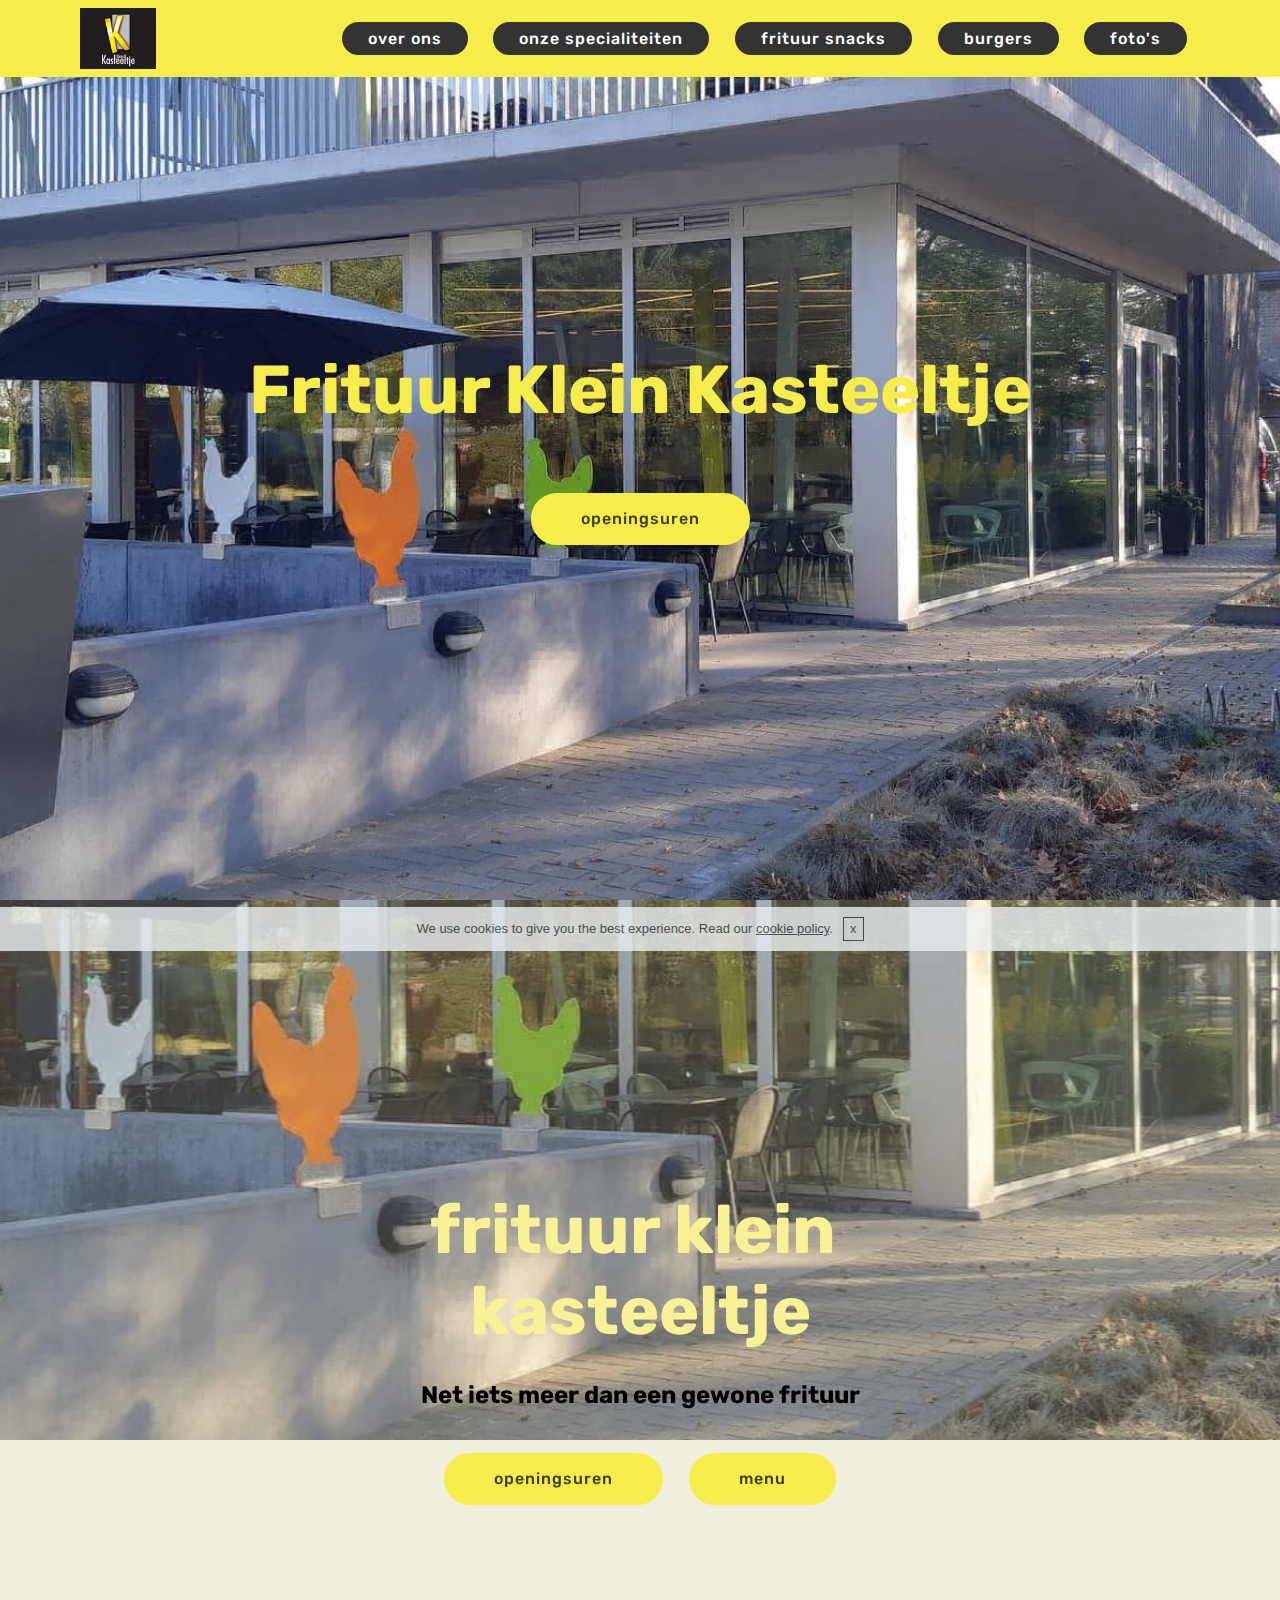
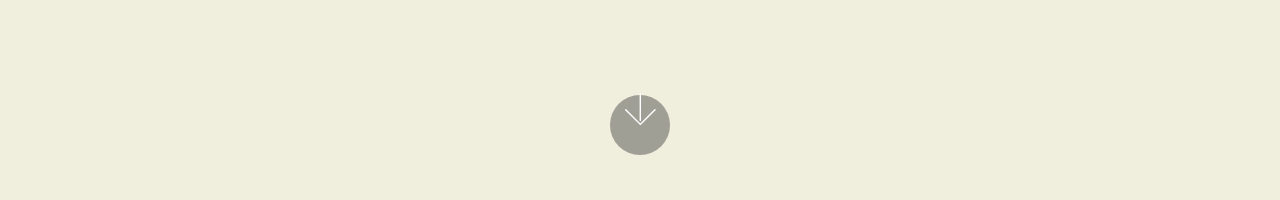
==== commit 1d534911: "create github pages" ====
--- a/index.html
+++ b/index.html
@@ -54,7 +54,7 @@
     </nav>
 </section>
 
-<section class="engine"><a href="https://mobirise.info/l">free website templates</a></section><section class="cid-qTkA127IK8 mbr-fullscreen mbr-parallax-background" id="header2-1">
+<section class="engine"><a href="https://mobirise.info/n">simple website templates</a></section><section class="cid-qTkA127IK8 mbr-fullscreen mbr-parallax-background" id="header2-1">
 
     
 
@@ -71,6 +71,31 @@
         </div>
     </div>
     
+</section>
+
+<section class="header6 cid-rBMycms8a2 mbr-fullscreen mbr-parallax-background" id="header6-v">
+
+    
+
+    <div class="mbr-overlay" style="opacity: 0.2; background-color: rgb(249, 242, 149);">
+    </div>
+
+    <div class="container">
+        <div class="row justify-content-md-center">
+            <div class="mbr-white col-md-10">
+                <h1 class="mbr-section-title align-center mbr-bold pb-3 mbr-fonts-style display-1">frituur klein&nbsp;<br>kasteeltje</h1>
+                <p class="mbr-text align-center pb-3 mbr-fonts-style display-5"><strong>Net iets meer dan een gewone frituur</strong></p>
+                <div class="mbr-section-btn align-center"><a class="btn btn-md btn-success display-4" href="https://mobirise.co">openingsuren</a>
+                        <a class="btn btn-md btn-success display-4" href="https://mobirise.co">menu</a></div>
+            </div>
+        </div>
+    </div>
+
+    <div class="mbr-arrow hidden-sm-down" aria-hidden="true">
+        <a href="#next">
+            <i class="mbri-down mbr-iconfont"></i>
+        </a>
+    </div>
 </section>
 
 
--- a/assets/mobirise/css/mbr-additional.css
+++ b/assets/mobirise/css/mbr-additional.css
@@ -1543,7 +1543,7 @@
   width: 30px;
   height: 2px;
   border-right: 5px;
-  background-color: #232323;
+  background-color: #f7ed4a;
 }
 .cid-qTkzRZLJNu button.navbar-toggler .hamburger span:nth-child(1) {
   top: 0;
@@ -1768,9 +1768,19 @@
 .cid-qTkA127IK8 H1 {
   color: #f7ed4a;
 }
+.cid-rBMycms8a2 {
+  background-image: url("../../../assets/images/49713948-514264002315346-281552689848909824-n-1-1728x840.jpg");
+}
+.cid-rBMycms8a2 H1 {
+  color: #f9f295;
+}
+.cid-rBMycms8a2 .mbr-text,
+.cid-rBMycms8a2 .mbr-section-btn B {
+  color: #000000;
+}
 .cid-rgzN9LftoB {
   padding-top: 60px;
-  padding-bottom: 90px;
+  padding-bottom: 0px;
   background-color: #000000;
 }
 .cid-rgzN9LftoB .mbr-text,
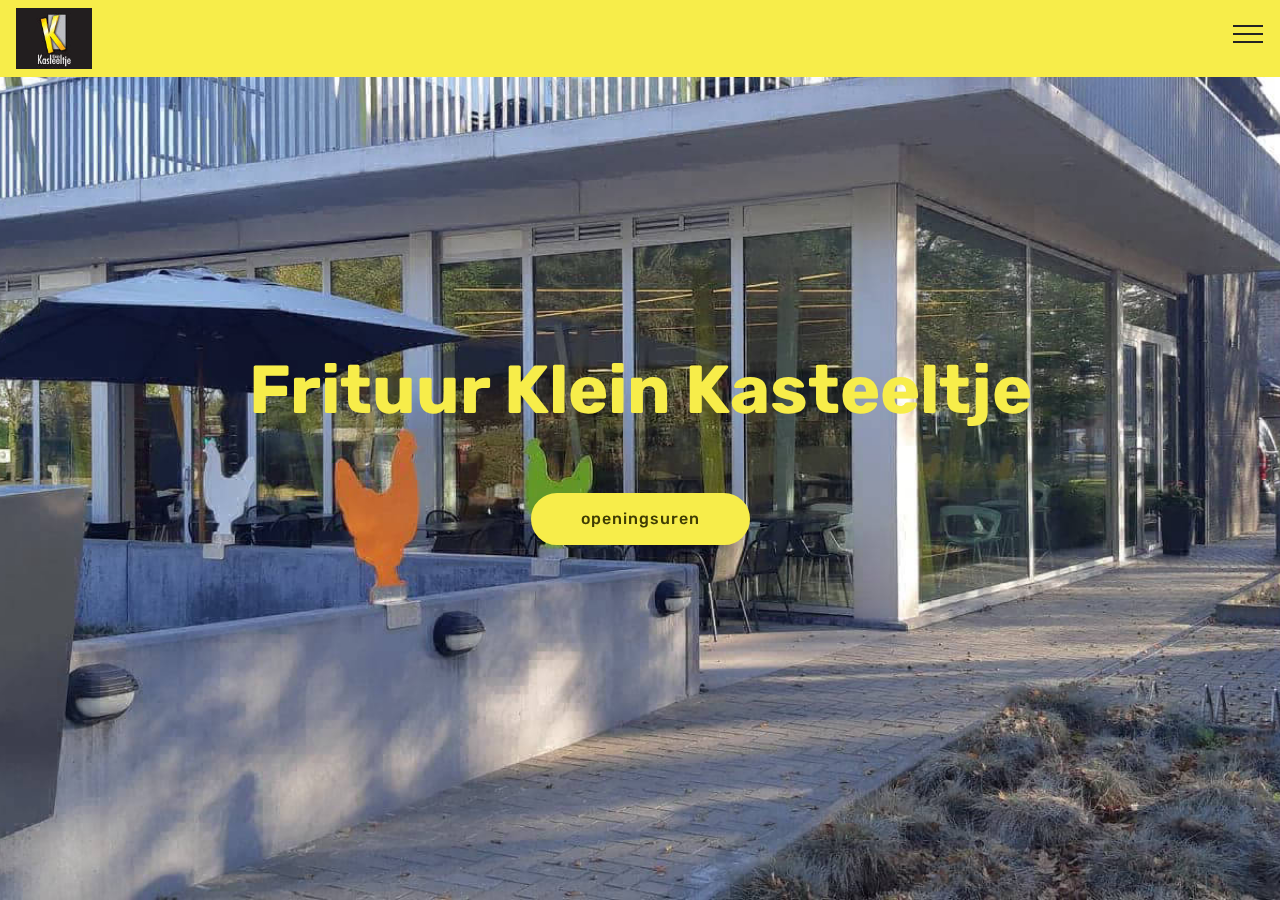
==== commit 60eb7370: "create github pages" ====
--- a/index.html
+++ b/index.html
@@ -26,7 +26,7 @@
 
     
 
-    <nav class="navbar navbar-expand beta-menu navbar-dropdown align-items-center navbar-fixed-top navbar-toggleable-sm">
+    <nav class="navbar navbar-expand beta-menu navbar-dropdown align-items-center navbar-fixed-top collapsed">
         <button class="navbar-toggler navbar-toggler-right" type="button" data-toggle="collapse" data-target="#navbarSupportedContent" aria-controls="navbarSupportedContent" aria-expanded="false" aria-label="Toggle navigation">
             <div class="hamburger">
                 <span></span>
@@ -54,7 +54,7 @@
     </nav>
 </section>
 
-<section class="engine"><a href="https://mobirise.info/n">simple website templates</a></section><section class="cid-qTkA127IK8 mbr-fullscreen mbr-parallax-background" id="header2-1">
+<section class="engine"><a href="https://mobirise.info/s">free bootstrap themes</a></section><section class="cid-qTkA127IK8 mbr-fullscreen mbr-parallax-background" id="header2-1">
 
     
 
@@ -71,31 +71,6 @@
         </div>
     </div>
     
-</section>
-
-<section class="header6 cid-rBMycms8a2 mbr-fullscreen mbr-parallax-background" id="header6-v">
-
-    
-
-    <div class="mbr-overlay" style="opacity: 0.2; background-color: rgb(249, 242, 149);">
-    </div>
-
-    <div class="container">
-        <div class="row justify-content-md-center">
-            <div class="mbr-white col-md-10">
-                <h1 class="mbr-section-title align-center mbr-bold pb-3 mbr-fonts-style display-1">frituur klein&nbsp;<br>kasteeltje</h1>
-                <p class="mbr-text align-center pb-3 mbr-fonts-style display-5"><strong>Net iets meer dan een gewone frituur</strong></p>
-                <div class="mbr-section-btn align-center"><a class="btn btn-md btn-success display-4" href="https://mobirise.co">openingsuren</a>
-                        <a class="btn btn-md btn-success display-4" href="https://mobirise.co">menu</a></div>
-            </div>
-        </div>
-    </div>
-
-    <div class="mbr-arrow hidden-sm-down" aria-hidden="true">
-        <a href="#next">
-            <i class="mbri-down mbr-iconfont"></i>
-        </a>
-    </div>
 </section>
 
 
--- a/assets/mobirise/css/mbr-additional.css
+++ b/assets/mobirise/css/mbr-additional.css
@@ -1543,7 +1543,7 @@
   width: 30px;
   height: 2px;
   border-right: 5px;
-  background-color: #f7ed4a;
+  background-color: #232323;
 }
 .cid-qTkzRZLJNu button.navbar-toggler .hamburger span:nth-child(1) {
   top: 0;
@@ -1768,16 +1768,6 @@
 .cid-qTkA127IK8 H1 {
   color: #f7ed4a;
 }
-.cid-rBMycms8a2 {
-  background-image: url("../../../assets/images/49713948-514264002315346-281552689848909824-n-1-1728x840.jpg");
-}
-.cid-rBMycms8a2 H1 {
-  color: #f9f295;
-}
-.cid-rBMycms8a2 .mbr-text,
-.cid-rBMycms8a2 .mbr-section-btn B {
-  color: #000000;
-}
 .cid-rgzN9LftoB {
   padding-top: 60px;
   padding-bottom: 0px;
@@ -1952,7 +1942,7 @@
   width: 30px;
   height: 2px;
   border-right: 5px;
-  background-color: #f7ed4a;
+  background-color: #232323;
 }
 .cid-rec73ujfLk button.navbar-toggler .hamburger span:nth-child(1) {
   top: 0;
@@ -2493,7 +2483,7 @@
   width: 30px;
   height: 2px;
   border-right: 5px;
-  background-color: #f7ed4a;
+  background-color: #232323;
 }
 .cid-rec74nlsot button.navbar-toggler .hamburger span:nth-child(1) {
   top: 0;
@@ -2954,7 +2944,7 @@
   width: 30px;
   height: 2px;
   border-right: 5px;
-  background-color: #f7ed4a;
+  background-color: #232323;
 }
 .cid-rec75gZj5j button.navbar-toggler .hamburger span:nth-child(1) {
   top: 0;
@@ -3442,7 +3432,7 @@
   width: 30px;
   height: 2px;
   border-right: 5px;
-  background-color: #f7ed4a;
+  background-color: #232323;
 }
 .cid-rec75ZpbuJ button.navbar-toggler .hamburger span:nth-child(1) {
   top: 0;
@@ -3970,7 +3960,7 @@
   width: 30px;
   height: 2px;
   border-right: 5px;
-  background-color: #f7ed4a;
+  background-color: #232323;
 }
 .cid-recOt0b1YX button.navbar-toggler .hamburger span:nth-child(1) {
   top: 0;
